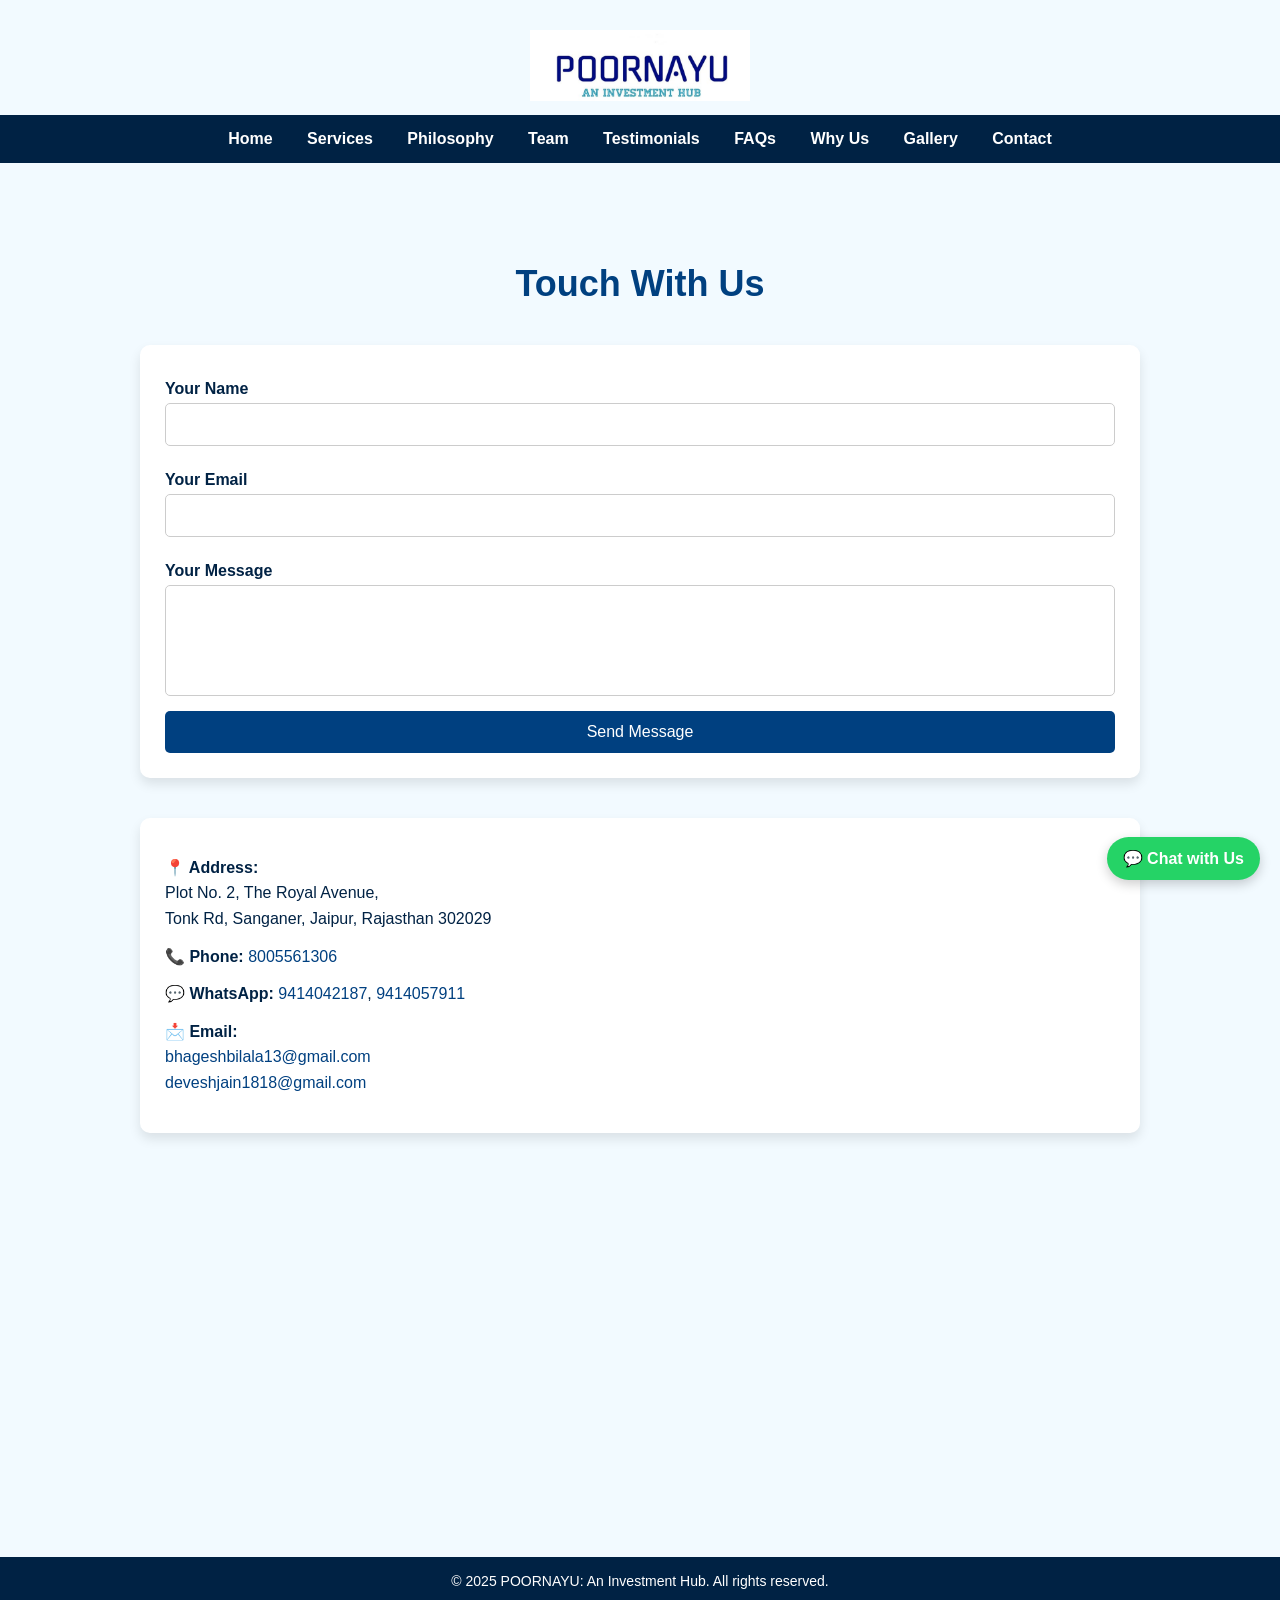
==== contact.html @ cb8642b4 "Add files via upload" ====
<!DOCTYPE html>
<html lang="en">
<head>
  <meta charset="UTF-8" />
  <meta name="viewport" content="width=device-width, initial-scale=1.0"/>
  <title>Touch With Us - POORNAYU</title>
  <style>
    body {
      margin: 0;
      font-family: "Segoe UI", sans-serif;
      background: #f2faff;
      color: #002244;
    }

    .logo-container {
      text-align: center;
      padding: 30px 0 10px;
    }

    .logo-container img {
      width: 220px;
      height: auto;
    }

    header nav {
      background: #002244;
      text-align: center;
      padding: 15px 0;
    }

    nav a {
      color: white;
      text-decoration: none;
      margin: 0 15px;
      font-weight: bold;
      font-size: 16px;
    }

    .contact-section {
      max-width: 1000px;
      margin: 50px auto;
      padding: 20px;
      animation: fadeInUp 1s ease forwards;
    }

    .contact-section h2 {
      font-size: 36px;
      text-align: center;
      margin-bottom: 40px;
      color: #004080;
    }

    .contact-boxes {
      display: flex;
      flex-wrap: wrap;
      gap: 40px;
      justify-content: space-between;
    }

    .contact-info, .contact-form {
      flex: 1 1 45%;
      background: #fff;
      border-radius: 10px;
      padding: 25px;
      box-shadow: 0 6px 12px rgba(0,0,0,0.1);
      animation: fadeInUp 1.2s ease forwards;
    }

    .contact-info p {
      font-size: 16px;
      margin: 12px 0;
      line-height: 1.6;
    }

    .contact-info a {
      color: #004080;
      text-decoration: none;
      font-weight: 500;
    }

    .contact-form form {
      display: flex;
      flex-direction: column;
    }

    .contact-form label {
      font-weight: 600;
      margin: 10px 0 5px;
    }

    .contact-form input,
    .contact-form textarea {
      padding: 12px;
      font-size: 15px;
      border-radius: 5px;
      border: 1px solid #ccc;
      margin-bottom: 15px;
      resize: none;
    }

    .contact-form button {
      background: #004080;
      color: white;
      padding: 12px;
      font-size: 16px;
      border: none;
      border-radius: 5px;
      cursor: pointer;
      transition: background 0.3s ease;
    }

    .contact-form button:hover {
      background: #0066cc;
    }

    .map {
      margin-top: 40px;
      border-radius: 10px;
      overflow: hidden;
      box-shadow: 0 4px 10px rgba(0,0,0,0.1);
      animation: fadeInUp 1.5s ease forwards;
    }

    iframe {
      width: 100%;
      height: 350px;
      border: none;
    }

    .success-message {
      background-color: #d4edda;
      border: 1px solid #c3e6cb;
      color: #155724;
      padding: 15px;
      border-radius: 6px;
      margin-top: 10px;
      display: none;
      text-align: center;
    }

    .whatsapp-float {
      position: fixed;
      bottom: 20px;
      right: 20px;
      background: #25d366;
      color: white;
      font-weight: bold;
      padding: 12px 16px;
      border-radius: 50px;
      text-decoration: none;
      box-shadow: 0 4px 12px rgba(0,0,0,0.2);
      z-index: 999;
      transition: background 0.3s ease;
    }

    .whatsapp-float:hover {
      background: #1ebc59;
    }

    footer {
      background: #002244;
      color: white;
      text-align: center;
      padding: 16px;
      margin-top: 50px;
      font-size: 14px;
    }

    @keyframes fadeInUp {
      0% { opacity: 0; transform: translateY(40px); }
      100% { opacity: 1; transform: translateY(0); }
    }

    @media (max-width: 768px) {
      .contact-boxes {
        flex-direction: column;
      }

      .whatsapp-float {
        right: 10px;
        bottom: 15px;
        font-size: 14px;
        padding: 10px 14px;
      }
    }
  </style>
</head>
<body>

  <div class="logo-container">
    <img src="logo.jpg" alt="POORNAYU Logo">
  </div>

  <header>
    <nav>
      <a href="index.html">Home</a>
      <a href="services.html">Services</a>
      <a href="philosophy.html">Philosophy</a>
      <a href="team.html">Team</a>
      <a href="testimonials.html">Testimonials</a>
      <a href="faqs.html">FAQs</a>
      <a href="why.html">Why Us</a>
      <a href="gallery.html">Gallery</a>
      <a href="contact.html">Contact</a>
    </nav>
  </header>

  <section class="contact-section">
    <h2>Touch With Us</h2>
    <div class="contact-boxes">
       <div class="contact-form">
        <form action="https://formspree.io/f/mwpbwllq" method="POST" id="contact-form">
          <label for="name">Your Name</label>
          <input type="text" id="name" name="name" required>

          <label for="email">Your Email</label>
          <input type="email" id="email" name="_replyto" required>

          <label for="message">Your Message</label>
          <textarea id="message" name="message" rows="5" required></textarea>

          <button type="submit">Send Message</button>
          <div class="success-message" id="success-message">✅ Thank you! Your message has been sent.</div>
        </form>
      </div>

      <div class="contact-info">

        <p><strong>📍 Address:</strong><br>Plot No. 2, The Royal Avenue,<br>Tonk Rd, Sanganer, Jaipur, Rajasthan 302029</p>
        <p><strong>📞 Phone:</strong> <a href="tel:8005561306">8005561306</a></p>
        <p><strong>💬 WhatsApp:</strong> <a href="https://wa.me/919414042187">9414042187</a>, <a href="https://wa.me/919414057911">9414057911</a></p>
        <p><strong>📩 Email:</strong><br>
          <a href="mailto:bhageshbilala13@gmail.com">bhageshbilala13@gmail.com</a><br>
          <a href="mailto:deveshjain1818@gmail.com">deveshjain1818@gmail.com</a>
        </p>
      </div>

     

    </div>

    <iframe
  src="https://www.google.com/maps/embed?pb=!1m18!1m12!1m3!1d3559.0654275391583!2d75.79684547532489!3d26.868793962197147!2m3!1f0!2f0!3f0!3m2!1i1024!2i768!4f13.1!3m3!1m2!1s0x396db580271be0a1%3A0x56fbd7ae4e7a84d9!2sThe%20Royal%20Avenue%2C%20Tonk%20Rd%2C%20Sanganer%2C%20Jaipur%2C%20Rajasthan%20302029!5e0!3m2!1sen!2sin!4v1719155676000!5m2!1sen!2sin"
  width="100%"
  height="350"
  style="border:0;"
  allowfullscreen=""
  loading="lazy"
  referrerpolicy="no-referrer-when-downgrade">
</iframe>

  </section>

  <a href="https://wa.me/919414042187" class="whatsapp-float" target="_blank">
    💬 Chat with Us
  </a>

  <footer>
    &copy; 2025 POORNAYU: An Investment Hub. All rights reserved.
  </footer>

  <script>
    const form = document.getElementById("contact-form");
    const successMessage = document.getElementById("success-message");

    form.addEventListener("submit", function (e) {
      e.preventDefault();

      const formData = new FormData(form);
      fetch(form.action, {
        method: "POST",
        body: formData,
        headers: { 'Accept': 'application/json' }
      })
      .then(response => {
        if (response.ok) {
          form.reset();
          successMessage.style.display = "block";
        } else {
          alert("Something went wrong. Please try again.");
        }
      });
    });
  </script>
</body>
</html>
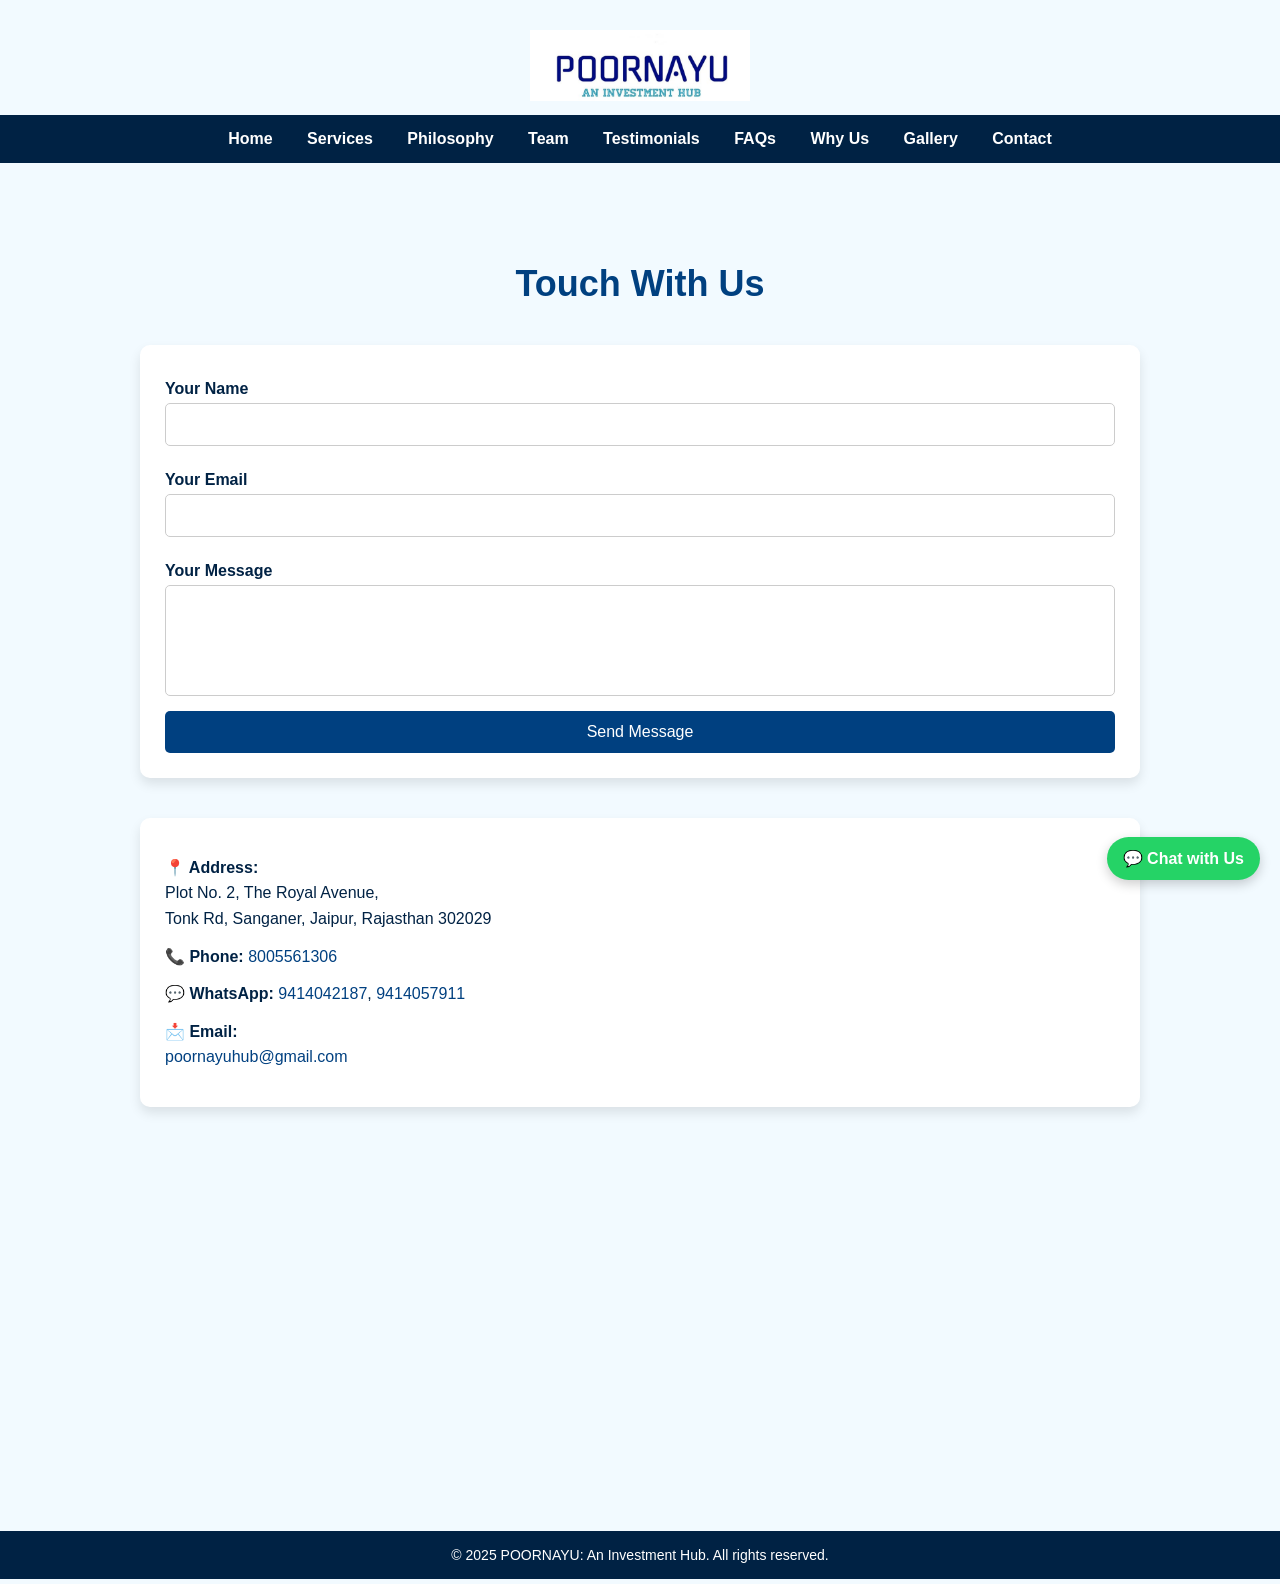
==== commit ee305fe4: "contact.html" ====
--- a/contact.html
+++ b/contact.html
@@ -230,8 +230,8 @@
         <p><strong>📞 Phone:</strong> <a href="tel:8005561306">8005561306</a></p>
         <p><strong>💬 WhatsApp:</strong> <a href="https://wa.me/919414042187">9414042187</a>, <a href="https://wa.me/919414057911">9414057911</a></p>
         <p><strong>📩 Email:</strong><br>
-          <a href="mailto:bhageshbilala13@gmail.com">bhageshbilala13@gmail.com</a><br>
-          <a href="mailto:deveshjain1818@gmail.com">deveshjain1818@gmail.com</a>
+          <a href="mailto:poornayuhub@gmail.com">poornayuhub@gmail.com</a><br>
+         
         </p>
       </div>
 
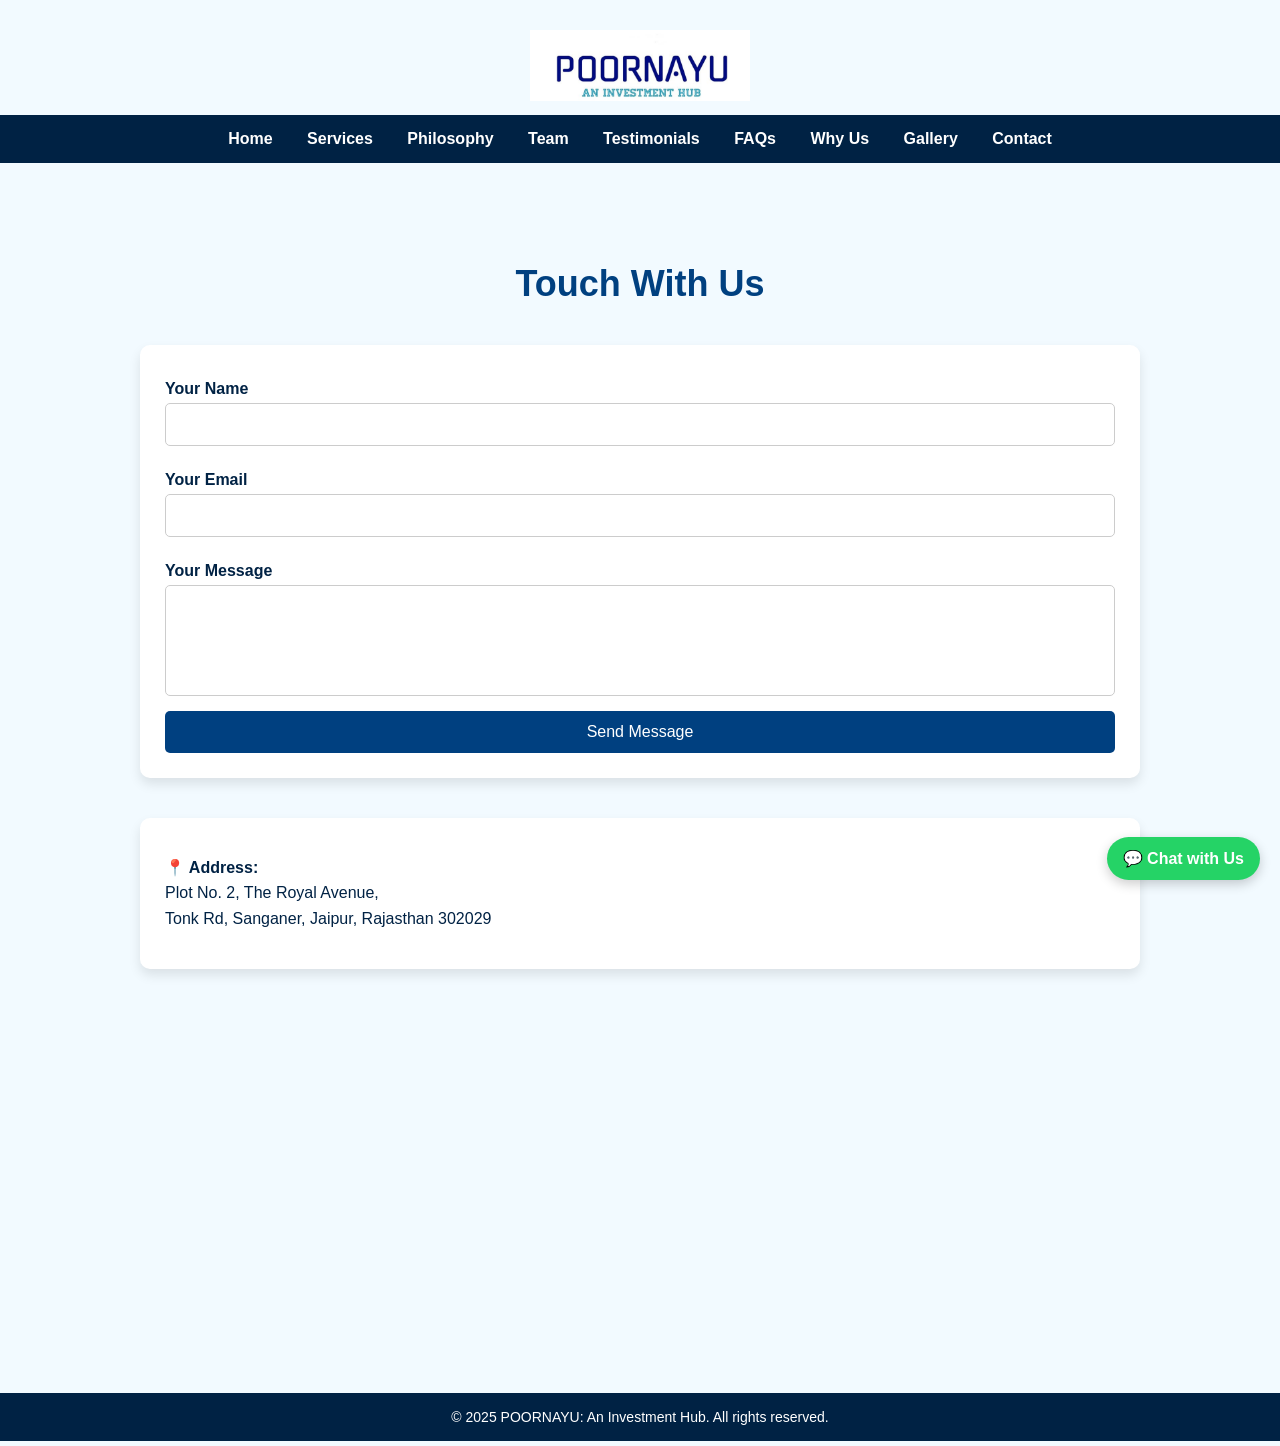
==== commit 6a83f616: "contact.html" ====
--- a/contact.html
+++ b/contact.html
@@ -227,13 +227,7 @@
       <div class="contact-info">
 
         <p><strong>📍 Address:</strong><br>Plot No. 2, The Royal Avenue,<br>Tonk Rd, Sanganer, Jaipur, Rajasthan 302029</p>
-        <p><strong>📞 Phone:</strong> <a href="tel:8005561306">8005561306</a></p>
-        <p><strong>💬 WhatsApp:</strong> <a href="https://wa.me/919414042187">9414042187</a>, <a href="https://wa.me/919414057911">9414057911</a></p>
-        <p><strong>📩 Email:</strong><br>
-          <a href="mailto:poornayuhub@gmail.com">poornayuhub@gmail.com</a><br>
-         
-        </p>
-      </div>
+         </div>
 
      
 
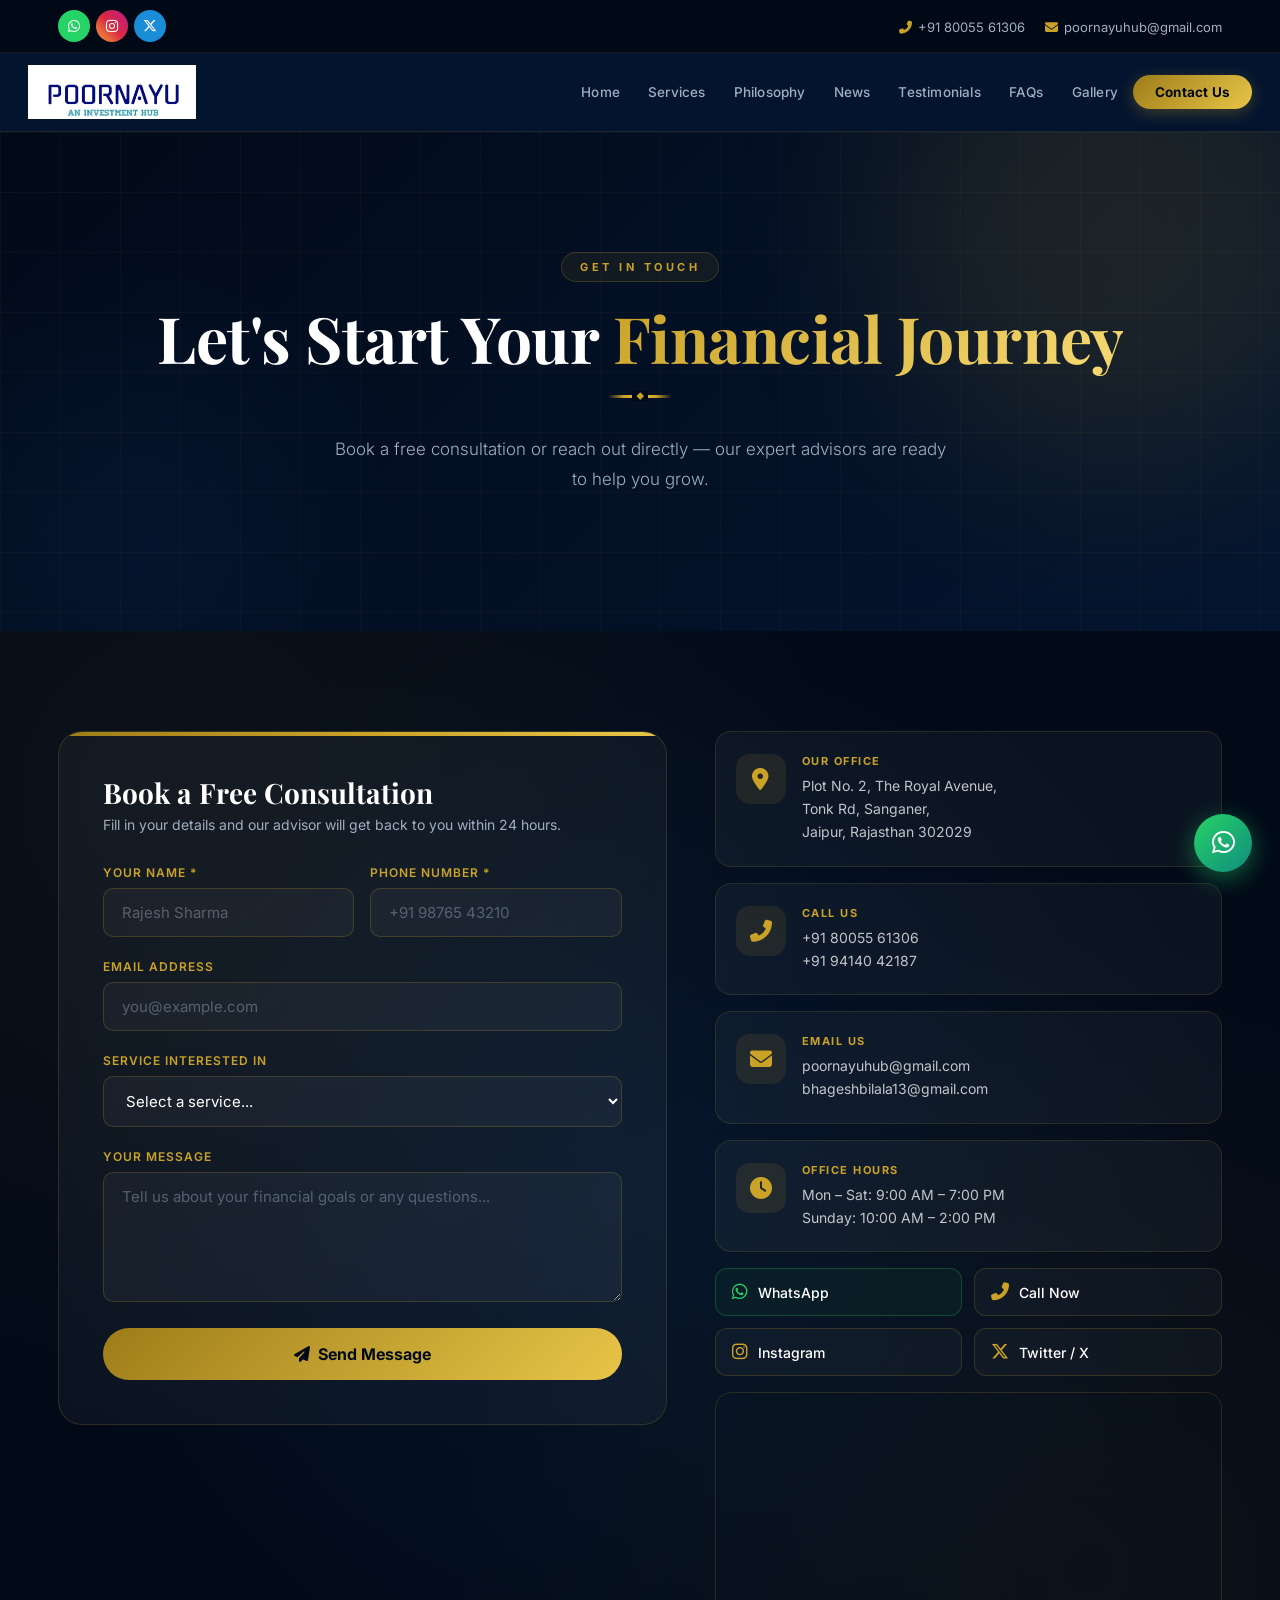
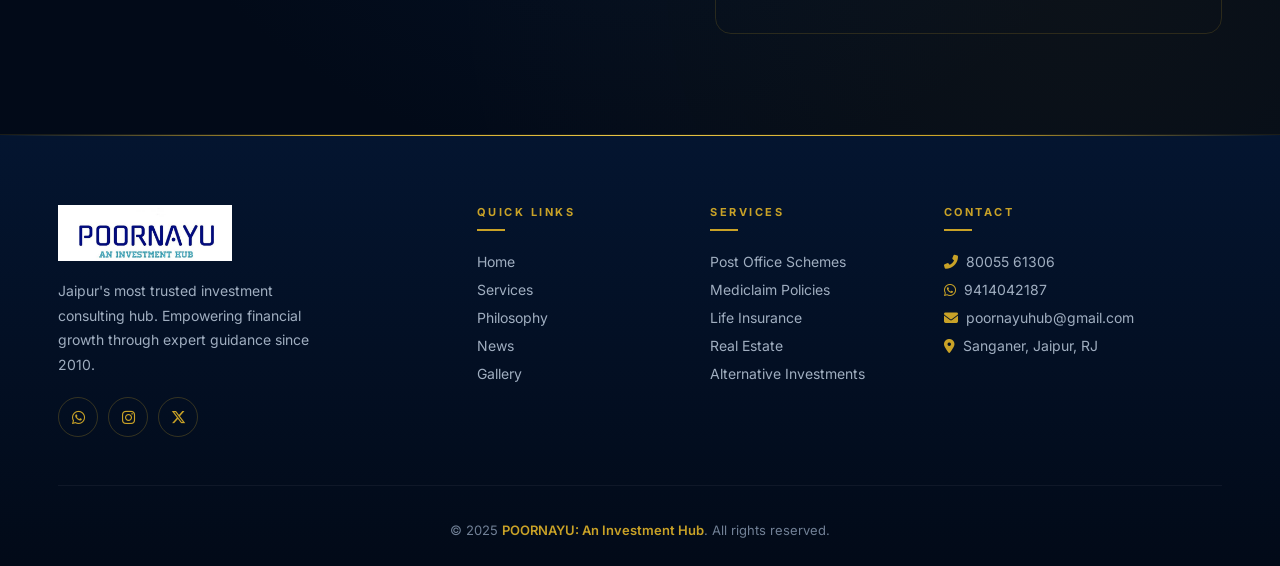
==== commit eba9c1e7: "Revamp contact.html with new design and features Updated the contact page with new styles, meta tags" ====
--- a/contact.html
+++ b/contact.html
@@ -1,280 +1,563 @@
 <!DOCTYPE html>
 <html lang="en">
+
 <head>
-  <meta charset="UTF-8" />
-  <meta name="viewport" content="width=device-width, initial-scale=1.0"/>
-  <title>Touch With Us - POORNAYU</title>
+  <meta charset="UTF-8">
+  <meta name="viewport" content="width=device-width, initial-scale=1.0">
+  <meta name="description"
+    content="Contact POORNAYU Investment Hub — book a free consultation, call us, or visit our Jaipur office.">
+  <title>Contact Us – POORNAYU Investment Hub</title>
+  <link
+    href="https://fonts.googleapis.com/css2?family=Cormorant+Garamond:wght@400;600;700&family=Inter:wght@300;400;500;600;700;800&family=Playfair+Display:wght@700;900&display=swap"
+    rel="stylesheet">
+  <link rel="stylesheet" href="https://cdnjs.cloudflare.com/ajax/libs/font-awesome/6.5.0/css/all.min.css">
+  <link rel="stylesheet" href="https://unpkg.com/aos@2.3.4/dist/aos.css">
+  <link rel="stylesheet" href="style.css">
   <style>
-    body {
-      margin: 0;
-      font-family: "Segoe UI", sans-serif;
-      background: #f2faff;
-      color: #002244;
-    }
-
-    .logo-container {
+    .contact-hero {
+      min-height: 52vh;
+      display: flex;
+      align-items: center;
+      justify-content: center;
       text-align: center;
-      padding: 30px 0 10px;
-    }
-
-    .logo-container img {
-      width: 220px;
-      height: auto;
-    }
-
-    header nav {
-      background: #002244;
+      position: relative;
+      background: linear-gradient(135deg, #020a18, #041530);
+      overflow: hidden;
+      padding: 120px 0 80px
+    }
+
+    .contact-hero-orb {
+      position: absolute;
+      border-radius: 50%;
+      filter: blur(90px);
+      opacity: .12;
+      pointer-events: none
+    }
+
+    .contact-hero-orb-1 {
+      width: 480px;
+      height: 480px;
+      background: var(--gold);
+      top: -140px;
+      right: -80px;
+      animation: orbF 11s ease-in-out infinite
+    }
+
+    .contact-hero-orb-2 {
+      width: 360px;
+      height: 360px;
+      background: #1a4a8f;
+      bottom: -80px;
+      left: -60px;
+      animation: orbF 15s ease-in-out infinite reverse
+    }
+
+    @keyframes orbF {
+
+      0%,
+      100% {
+        transform: translateY(0)
+      }
+
+      50% {
+        transform: translateY(-24px)
+      }
+    }
+
+    /* CONTACT LAYOUT */
+    .contact-layout {
+      display: grid;
+      grid-template-columns: 1.2fr 1fr;
+      gap: 48px;
+      align-items: start
+    }
+
+    /* FORM CARD */
+    .contact-form-card {
+      background: rgba(255, 255, 255, .04);
+      border: 1px solid rgba(201, 162, 39, .18);
+      border-radius: 24px;
+      padding: 44px;
+      position: relative;
+      overflow: hidden
+    }
+
+    .contact-form-card::before {
+      content: '';
+      position: absolute;
+      top: 0;
+      left: 0;
+      right: 0;
+      height: 4px;
+      background: linear-gradient(90deg, var(--gold-dark), var(--gold), var(--gold-light))
+    }
+
+    .contact-form-card h3 {
+      font-size: 28px;
+      margin-bottom: 6px;
+      color: var(--white)
+    }
+
+    .contact-form-card p {
+      font-size: 14px;
+      color: var(--text-muted);
+      margin-bottom: 32px
+    }
+
+    .form-row {
+      display: grid;
+      grid-template-columns: 1fr 1fr;
+      gap: 16px
+    }
+
+    .form-select {
+      background: rgba(255, 255, 255, .05);
+      border: 1px solid rgba(201, 162, 39, .25);
+      border-radius: 10px;
+      padding: 14px 18px;
+      color: var(--white);
+      font-size: 15px;
+      width: 100%;
+      outline: none;
+      transition: border-color .3s;
+      font-family: 'Inter', sans-serif
+    }
+
+    .form-select:focus {
+      border-color: var(--gold)
+    }
+
+    .form-select option {
+      background: #041530
+    }
+
+    .form-submit-btn {
+      width: 100%;
+      padding: 16px;
+      background: linear-gradient(135deg, var(--gold-dark), var(--gold-light));
+      color: var(--navy);
+      font-family: 'Inter', sans-serif;
+      font-size: 16px;
+      font-weight: 700;
+      border: none;
+      border-radius: 50px;
+      cursor: pointer;
+      transition: var(--transition);
+      margin-top: 8px;
+      display: flex;
+      align-items: center;
+      justify-content: center;
+      gap: 8px
+    }
+
+    .form-submit-btn:hover {
+      transform: translateY(-2px);
+      box-shadow: 0 8px 24px rgba(201, 162, 39, .4)
+    }
+
+    .form-submit-btn:disabled {
+      opacity: .6;
+      cursor: not-allowed
+    }
+
+    .success-box {
+      display: none;
+      background: rgba(34, 197, 94, .1);
+      border: 1px solid rgba(34, 197, 94, .3);
+      border-radius: 12px;
+      padding: 16px 20px;
+      margin-top: 16px;
       text-align: center;
-      padding: 15px 0;
-    }
-
-    nav a {
-      color: white;
-      text-decoration: none;
-      margin: 0 15px;
-      font-weight: bold;
-      font-size: 16px;
-    }
-
-    .contact-section {
-      max-width: 1000px;
-      margin: 50px auto;
-      padding: 20px;
-      animation: fadeInUp 1s ease forwards;
-    }
-
-    .contact-section h2 {
-      font-size: 36px;
+      color: #4ade80;
+      font-size: 15px
+    }
+
+    .error-box {
+      display: none;
+      background: rgba(239, 68, 68, .1);
+      border: 1px solid rgba(239, 68, 68, .3);
+      border-radius: 12px;
+      padding: 16px 20px;
+      margin-top: 16px;
       text-align: center;
-      margin-bottom: 40px;
-      color: #004080;
-    }
-
-    .contact-boxes {
-      display: flex;
-      flex-wrap: wrap;
-      gap: 40px;
-      justify-content: space-between;
-    }
-
-    .contact-info, .contact-form {
-      flex: 1 1 45%;
-      background: #fff;
-      border-radius: 10px;
-      padding: 25px;
-      box-shadow: 0 6px 12px rgba(0,0,0,0.1);
-      animation: fadeInUp 1.2s ease forwards;
-    }
-
-    .contact-info p {
-      font-size: 16px;
-      margin: 12px 0;
-      line-height: 1.6;
-    }
-
-    .contact-info a {
-      color: #004080;
-      text-decoration: none;
-      font-weight: 500;
-    }
-
-    .contact-form form {
+      color: #f87171;
+      font-size: 15px
+    }
+
+    /* INFO STACK */
+    .contact-info-stack {
       display: flex;
       flex-direction: column;
-    }
-
-    .contact-form label {
-      font-weight: 600;
-      margin: 10px 0 5px;
-    }
-
-    .contact-form input,
-    .contact-form textarea {
-      padding: 12px;
-      font-size: 15px;
-      border-radius: 5px;
-      border: 1px solid #ccc;
-      margin-bottom: 15px;
-      resize: none;
-    }
-
-    .contact-form button {
-      background: #004080;
-      color: white;
-      padding: 12px;
-      font-size: 16px;
+      gap: 16px
+    }
+
+    .info-card {
+      background: rgba(255, 255, 255, .04);
+      border: 1px solid rgba(201, 162, 39, .15);
+      border-radius: 16px;
+      padding: 22px 20px;
+      display: flex;
+      gap: 16px;
+      align-items: flex-start;
+      transition: var(--transition)
+    }
+
+    .info-card:hover {
+      border-color: rgba(201, 162, 39, .4);
+      transform: translateX(4px);
+      box-shadow: 0 8px 28px rgba(0, 0, 0, .2)
+    }
+
+    .info-icon {
+      width: 50px;
+      height: 50px;
+      background: rgba(201, 162, 39, .1);
+      border-radius: 14px;
+      display: flex;
+      align-items: center;
+      justify-content: center;
+      font-size: 22px;
+      color: var(--gold);
+      flex-shrink: 0;
+      transition: var(--transition)
+    }
+
+    .info-card:hover .info-icon {
+      background: var(--gold);
+      color: var(--navy)
+    }
+
+    .info-card h4 {
+      font-family: 'Inter', sans-serif;
+      font-size: 11px;
+      font-weight: 700;
+      letter-spacing: 1.5px;
+      text-transform: uppercase;
+      color: var(--gold);
+      margin-bottom: 6px
+    }
+
+    .info-card p,
+    .info-card a {
+      font-size: 14px;
+      color: rgba(255, 255, 255, .75);
+      line-height: 1.65;
+      text-decoration: none;
+      display: block
+    }
+
+    .info-card a:hover {
+      color: var(--gold)
+    }
+
+    .map-wrap {
+      border-radius: 16px;
+      overflow: hidden;
+      border: 1px solid rgba(201, 162, 39, .18);
+      margin-top: 16px
+    }
+
+    .map-wrap iframe {
+      width: 100%;
+      height: 240px;
       border: none;
-      border-radius: 5px;
-      cursor: pointer;
-      transition: background 0.3s ease;
-    }
-
-    .contact-form button:hover {
-      background: #0066cc;
-    }
-
-    .map {
-      margin-top: 40px;
-      border-radius: 10px;
-      overflow: hidden;
-      box-shadow: 0 4px 10px rgba(0,0,0,0.1);
-      animation: fadeInUp 1.5s ease forwards;
-    }
-
-    iframe {
-      width: 100%;
-      height: 350px;
-      border: none;
-    }
-
-    .success-message {
-      background-color: #d4edda;
-      border: 1px solid #c3e6cb;
-      color: #155724;
-      padding: 15px;
-      border-radius: 6px;
-      margin-top: 10px;
-      display: none;
-      text-align: center;
-    }
-
-    .whatsapp-float {
-      position: fixed;
-      bottom: 20px;
-      right: 20px;
-      background: #25d366;
-      color: white;
-      font-weight: bold;
-      padding: 12px 16px;
-      border-radius: 50px;
+      display: block
+    }
+
+    /* QUICK CONNECT */
+    .quick-connect {
+      display: grid;
+      grid-template-columns: 1fr 1fr;
+      gap: 12px;
+      margin-top: 16px
+    }
+
+    .qc-btn {
+      display: flex;
+      align-items: center;
+      gap: 10px;
+      padding: 14px 16px;
+      border-radius: 12px;
+      border: 1px solid rgba(201, 162, 39, .2);
+      background: rgba(255, 255, 255, .03);
+      color: var(--white);
+      font-size: 14px;
+      font-weight: 500;
       text-decoration: none;
-      box-shadow: 0 4px 12px rgba(0,0,0,0.2);
-      z-index: 999;
-      transition: background 0.3s ease;
-    }
-
-    .whatsapp-float:hover {
-      background: #1ebc59;
-    }
-
-    footer {
-      background: #002244;
-      color: white;
-      text-align: center;
-      padding: 16px;
-      margin-top: 50px;
-      font-size: 14px;
-    }
-
-    @keyframes fadeInUp {
-      0% { opacity: 0; transform: translateY(40px); }
-      100% { opacity: 1; transform: translateY(0); }
-    }
-
-    @media (max-width: 768px) {
-      .contact-boxes {
-        flex-direction: column;
+      transition: var(--transition);
+      font-family: 'Inter', sans-serif
+    }
+
+    .qc-btn i {
+      font-size: 18px;
+      color: var(--gold)
+    }
+
+    .qc-btn:hover {
+      border-color: var(--gold);
+      background: rgba(201, 162, 39, .08);
+      transform: translateY(-2px)
+    }
+
+    .qc-btn.wa-btn {
+      border-color: rgba(37, 211, 102, .25);
+      background: rgba(37, 211, 102, .05)
+    }
+
+    .qc-btn.wa-btn i {
+      color: #25D366
+    }
+
+    .qc-btn.wa-btn:hover {
+      border-color: #25D366;
+      background: rgba(37, 211, 102, .1)
+    }
+
+    @media(max-width:1024px) {
+      .contact-layout {
+        grid-template-columns: 1fr
       }
-
-      .whatsapp-float {
-        right: 10px;
-        bottom: 15px;
-        font-size: 14px;
-        padding: 10px 14px;
+    }
+
+    @media(max-width:480px) {
+      .form-row {
+        grid-template-columns: 1fr
+      }
+
+      .contact-form-card {
+        padding: 28px 20px
+      }
+
+      .quick-connect {
+        grid-template-columns: 1fr
       }
     }
   </style>
 </head>
+
 <body>
-
-  <div class="logo-container">
-    <img src="logo.jpg" alt="POORNAYU Logo">
+  <div class="top-bar">
+    <div class="container top-bar-inner">
+      <div class="top-social"><a href="https://wa.me/919414042187" target="_blank" class="wa"><i
+            class="fab fa-whatsapp"></i></a><a href="https://www.instagram.com/bhageshbilala" target="_blank"
+          class="ig"><i class="fab fa-instagram"></i></a><a href="https://x.com/bhagesh_13" target="_blank"
+          class="tw"><i class="fab fa-x-twitter"></i></a></div>
+      <div class="top-contact"><a href="tel:+918005561306"><i class="fas fa-phone-alt"></i>+91 80055 61306</a><a
+          href="mailto:poornayuhub@gmail.com"><i class="fas fa-envelope"></i>poornayuhub@gmail.com</a></div>
+    </div>
   </div>
-
-  <header>
-    <nav>
-      <a href="index.html">Home</a>
-      <a href="services.html">Services</a>
-      <a href="philosophy.html">Philosophy</a>
-      <a href="team.html">Team</a>
-      <a href="testimonials.html">Testimonials</a>
-      <a href="faqs.html">FAQs</a>
-      <a href="why.html">Why Us</a>
-      <a href="gallery.html">Gallery</a>
-      <a href="contact.html">Contact</a>
-    </nav>
-  </header>
-
-  <section class="contact-section">
-    <h2>Touch With Us</h2>
-    <div class="contact-boxes">
-       <div class="contact-form">
-        <form action="https://formspree.io/f/mwpbwllq" method="POST" id="contact-form">
-          <label for="name">Your Name</label>
-          <input type="text" id="name" name="name" required>
-
-          <label for="email">Your Email</label>
-          <input type="email" id="email" name="_replyto" required>
-
-          <label for="message">Your Message</label>
-          <textarea id="message" name="message" rows="5" required></textarea>
-
-          <button type="submit">Send Message</button>
-          <div class="success-message" id="success-message">✅ Thank you! Your message has been sent.</div>
-        </form>
+  <nav class="main-nav" id="main-nav">
+    <div class="nav-inner">
+      <a href="index.html" class="nav-logo"><img src="logo.jpg" alt="POORNAYU"></a>
+      <div class="nav-links" id="nav-links"><a href="index.html">Home</a><a href="services.html">Services</a><a
+          href="philosophy.html">Philosophy</a><a href="news.html">News</a><a
+          href="testimonials.html">Testimonials</a><a href="faqs.html">FAQs</a><a
+          href="gallery.html">Gallery</a><a href="contact.html" class="nav-cta active">Contact Us</a></div>
+      <div class="nav-hamburger" onclick="document.getElementById('nav-links').classList.toggle('open')">
+        <span></span><span></span><span></span></div>
+    </div>
+  </nav>
+
+  <!-- HERO -->
+  <section class="contact-hero">
+    <div class="contact-hero-orb contact-hero-orb-1"></div>
+    <div class="contact-hero-orb contact-hero-orb-2"></div>
+    <div
+      style="position:absolute;inset:0;background-image:linear-gradient(rgba(201,162,39,.04) 1px,transparent 1px),linear-gradient(90deg,rgba(201,162,39,.04) 1px,transparent 1px);background-size:60px 60px">
+    </div>
+    <div class="container" style="position:relative;z-index:2">
+      <div class="section-tag" data-aos="fade-up">Get In Touch</div>
+      <h1 class="section-title" style="font-size:clamp(36px,5vw,66px)" data-aos="fade-up" data-aos-delay="100">Let's
+        Start Your <span>Financial Journey</span></h1>
+      <div class="gold-divider" data-aos="fade-up" data-aos-delay="150"></div>
+      <p class="section-subtitle" data-aos="fade-up" data-aos-delay="200">Book a free consultation or reach out directly
+        — our expert advisors are ready to help you grow.</p>
+    </div>
+  </section>
+
+  <!-- MAIN SECTION -->
+  <section class="section-pad bg-pattern">
+    <div class="container">
+      <div class="contact-layout">
+
+        <!-- FORM -->
+        <div class="contact-form-card" data-aos="fade-right">
+          <h3>Book a Free Consultation</h3>
+          <p>Fill in your details and our advisor will get back to you within 24 hours.</p>
+          <form id="contact-form" action="https://formspree.io/f/mwpbwllq" method="POST">
+            <div class="form-row">
+              <div class="form-group"><label for="name">Your Name *</label><input type="text" id="name" name="name"
+                  placeholder="Rajesh Sharma" required></div>
+              <div class="form-group"><label for="phone">Phone Number *</label><input type="tel" id="phone" name="phone"
+                  placeholder="+91 98765 43210" required></div>
+            </div>
+            <div class="form-group"><label for="email">Email Address</label><input type="email" id="email"
+                name="_replyto" placeholder="you@example.com"></div>
+            <div class="form-group"><label for="service">Service Interested In</label>
+              <select id="service" name="service" class="form-select">
+                <option value="">Select a service...</option>
+                <option value="post-office">Post Office Schemes</option>
+                <option value="mediclaim">Mediclaim / Health Insurance</option>
+                <option value="life-insurance">Life Insurance</option>
+                <option value="vehicle-insurance">Vehicle Insurance</option>
+                <option value="real-estate">Real Estate Investment</option>
+                <option value="alternative">Alternative Investments</option>
+                <option value="media">Media & Advertising</option>
+                <option value="general">General Consultation</option>
+              </select>
+            </div>
+            <div class="form-group"><label for="message">Your Message</label><textarea id="message" name="message"
+                rows="4" placeholder="Tell us about your financial goals or any questions..."></textarea></div>
+            <button type="submit" class="form-submit-btn" id="submit-btn"><i class="fas fa-paper-plane"></i>Send
+              Message</button>
+            <div class="success-box" id="success-box">✅ Thank you! Your message has been received. We'll contact you
+              within 24 hours.</div>
+            <div class="error-box" id="error-box">❌ Oops! Something went wrong. Please WhatsApp us directly at +91 94140
+              42187.</div>
+          </form>
+        </div>
+
+        <!-- INFO -->
+        <div data-aos="fade-left">
+          <div class="contact-info-stack">
+            <div class="info-card">
+              <div class="info-icon"><i class="fas fa-map-marker-alt"></i></div>
+              <div>
+                <h4>Our Office</h4>
+                <p>Plot No. 2, The Royal Avenue,<br>Tonk Rd, Sanganer,<br>Jaipur, Rajasthan 302029</p>
+              </div>
+            </div>
+            <div class="info-card">
+              <div class="info-icon"><i class="fas fa-phone-alt"></i></div>
+              <div>
+                <h4>Call Us</h4><a href="tel:+918005561306">+91 80055 61306</a><a href="tel:+919414042187">+91 94140
+                  42187</a>
+              </div>
+            </div>
+            <div class="info-card">
+              <div class="info-icon"><i class="fas fa-envelope"></i></div>
+              <div>
+                <h4>Email Us</h4><a href="mailto:poornayuhub@gmail.com">poornayuhub@gmail.com</a><a
+                  href="mailto:bhageshbilala13@gmail.com">bhageshbilala13@gmail.com</a>
+              </div>
+            </div>
+            <div class="info-card">
+              <div class="info-icon"><i class="fas fa-clock"></i></div>
+              <div>
+                <h4>Office Hours</h4>
+                <p>Mon – Sat: 9:00 AM – 7:00 PM</p>
+                <p>Sunday: 10:00 AM – 2:00 PM</p>
+              </div>
+            </div>
+          </div>
+
+          <!-- Quick Connect -->
+          <div class="quick-connect">
+            <a href="https://wa.me/919414042187" class="qc-btn wa-btn" target="_blank"><i
+                class="fab fa-whatsapp"></i>WhatsApp</a>
+            <a href="tel:+918005561306" class="qc-btn"><i class="fas fa-phone-alt"></i>Call Now</a>
+            <a href="https://www.instagram.com/bhageshbilala" class="qc-btn" target="_blank"><i
+                class="fab fa-instagram"></i>Instagram</a>
+            <a href="https://x.com/bhagesh_13" class="qc-btn" target="_blank"><i class="fab fa-x-twitter"></i>Twitter /
+              X</a>
+          </div>
+
+          <!-- Map -->
+          <div class="map-wrap"><iframe
+              src="https://www.google.com/maps/embed?pb=!1m18!1m12!1m3!1d3559.0654275391583!2d75.79684547532489!3d26.868793962197147!2m3!1f0!2f0!3f0!3m2!1i1024!2i768!4f13.1!3m3!1m2!1s0x396db580271be0a1%3A0x56fbd7ae4e7a84d9!2sThe%20Royal%20Avenue%2C%20Tonk%20Rd%2C%20Sanganer%2C%20Jaipur%2C%20Rajasthan%20302029!5e0!3m2!1sen!2sin!4v1719155676000!5m2!1sen!2sin"
+              allowfullscreen loading="lazy" referrerpolicy="no-referrer-when-downgrade"></iframe></div>
+        </div>
+
       </div>
-
-      <div class="contact-info">
-
-        <p><strong>📍 Address:</strong><br>Plot No. 2, The Royal Avenue,<br>Tonk Rd, Sanganer, Jaipur, Rajasthan 302029</p>
-         </div>
-
-     
-
     </div>
-
-    <iframe
-  src="https://www.google.com/maps/embed?pb=!1m18!1m12!1m3!1d3559.0654275391583!2d75.79684547532489!3d26.868793962197147!2m3!1f0!2f0!3f0!3m2!1i1024!2i768!4f13.1!3m3!1m2!1s0x396db580271be0a1%3A0x56fbd7ae4e7a84d9!2sThe%20Royal%20Avenue%2C%20Tonk%20Rd%2C%20Sanganer%2C%20Jaipur%2C%20Rajasthan%20302029!5e0!3m2!1sen!2sin!4v1719155676000!5m2!1sen!2sin"
-  width="100%"
-  height="350"
-  style="border:0;"
-  allowfullscreen=""
-  loading="lazy"
-  referrerpolicy="no-referrer-when-downgrade">
-</iframe>
-
   </section>
 
-  <a href="https://wa.me/919414042187" class="whatsapp-float" target="_blank">
-    💬 Chat with Us
-  </a>
-
   <footer>
-    &copy; 2025 POORNAYU: An Investment Hub. All rights reserved.
+    <div class="container">
+      <div class="footer-grid">
+        <div class="footer-brand"><img src="logo.jpg" alt="POORNAYU Logo">
+          <p>Jaipur's most trusted investment consulting hub. Empowering financial growth through expert guidance since
+            2010.</p>
+          <div class="footer-social"><a href="https://wa.me/919414042187" target="_blank"><i
+                class="fab fa-whatsapp"></i></a><a href="https://www.instagram.com/bhageshbilala" target="_blank"><i
+                class="fab fa-instagram"></i></a><a href="https://x.com/bhagesh_13" target="_blank"><i
+                class="fab fa-x-twitter"></i></a></div>
+        </div>
+        <div class="footer-col">
+          <h4>Quick Links</h4><a href="index.html">Home</a><a href="services.html">Services</a><a
+            href="philosophy.html">Philosophy</a><a href="news.html">News</a><a href="gallery.html">Gallery</a>
+        </div>
+        <div class="footer-col">
+          <h4>Services</h4><a href="services.html">Post Office Schemes</a><a href="services.html">Mediclaim
+            Policies</a><a href="services.html">Life Insurance</a><a href="services.html">Real Estate</a><a
+            href="services.html">Alternative Investments</a>
+        </div>
+        <div class="footer-col">
+          <h4>Contact</h4><a href="tel:8005561306"><i class="fas fa-phone-alt"
+              style="margin-right:8px;color:var(--gold)"></i>80055 61306</a><a href="https://wa.me/919414042187"><i
+              class="fab fa-whatsapp" style="margin-right:8px;color:var(--gold)"></i>9414042187</a><a
+            href="mailto:poornayuhub@gmail.com"><i class="fas fa-envelope"
+              style="margin-right:8px;color:var(--gold)"></i>poornayuhub@gmail.com</a><a href="#"><i
+              class="fas fa-map-marker-alt" style="margin-right:8px;color:var(--gold)"></i>Sanganer, Jaipur, RJ</a>
+        </div>
+      </div>
+      <div class="footer-bottom">&copy; 2025 <span>POORNAYU: An Investment Hub</span>. All rights reserved.</div>
+    </div>
   </footer>
-
+  <a href="https://wa.me/919414042187" class="whatsapp-float" target="_blank"><i class="fab fa-whatsapp"></i></a>
+  <script src="https://unpkg.com/aos@2.3.4/dist/aos.js"></script>
   <script>
-    const form = document.getElementById("contact-form");
-    const successMessage = document.getElementById("success-message");
-
-    form.addEventListener("submit", function (e) {
+    AOS.init({ duration: 900, once: true, offset: 80 });
+    window.addEventListener('scroll', function () { document.getElementById('main-nav').classList.toggle('scrolled', window.scrollY > 60); });
+    var form = document.getElementById('contact-form');
+    var btn = document.getElementById('submit-btn');
+    var successBox = document.getElementById('success-box');
+    var errorBox = document.getElementById('error-box');
+    form.addEventListener('submit', function (e) {
       e.preventDefault();
-
-      const formData = new FormData(form);
-      fetch(form.action, {
-        method: "POST",
-        body: formData,
-        headers: { 'Accept': 'application/json' }
-      })
-      .then(response => {
-        if (response.ok) {
-          form.reset();
-          successMessage.style.display = "block";
-        } else {
-          alert("Something went wrong. Please try again.");
-        }
-      });
+      btn.disabled = true;
+      btn.innerHTML = '<i class="fas fa-spinner fa-spin"></i> Sending...';
+      var data = new FormData(form);
+      fetch(form.action, { method: 'POST', body: data, headers: { 'Accept': 'application/json' } })
+        .then(function (res) {
+          if (res.ok) { form.reset(); successBox.style.display = 'block'; errorBox.style.display = 'none'; btn.innerHTML = '<i class="fas fa-check"></i> Message Sent!'; }
+          else { throw new Error('Server error'); }
+        })
+        .catch(function () { errorBox.style.display = 'block'; successBox.style.display = 'none'; btn.innerHTML = '<i class="fas fa-paper-plane"></i> Send Message'; btn.disabled = false; });
     });
   </script>
+
+  <!-- BACK TO TOP -->
+  <button class="back-to-top" id="backToTop" aria-label="Back to top">
+    <i class="fas fa-chevron-up"></i>
+  </button>
+
+  <!-- STICKY MOBILE CTA -->
+  <div class="mobile-sticky-cta">
+    <a href="tel:+918005561306" class="cta-call"><i class="fas fa-phone-alt"></i>Call Now</a>
+    <a href="https://wa.me/919414042187" class="cta-wa" target="_blank"><i class="fab fa-whatsapp"></i>WhatsApp</a>
+  </div>
+
+  <script>
+    // Back to top
+    var btt = document.getElementById('backToTop');
+    if(btt){
+      window.addEventListener('scroll', function(){
+        btt.classList.toggle('visible', window.scrollY > 300);
+      });
+      btt.addEventListener('click', function(){
+        window.scrollTo({top:0, behavior:'smooth'});
+      });
+    }
+    // Hamburger X toggle
+    var ham = document.querySelector('.nav-hamburger');
+    var navLinks = document.getElementById('nav-links');
+    if(ham && navLinks){
+      ham.addEventListener('click', function(){
+        ham.classList.toggle('open');
+      });
+    }
+  </script>
 </body>
+
 </html>
--- a/style.css
+++ b/style.css
@@ -0,0 +1,1655 @@
+/* =========================================
+   POORNAYU — World-Class Design System v2
+   Premium Investment Consulting Website
+   ========================================= */
+
+@import url('https://fonts.googleapis.com/css2?family=Cormorant+Garamond:ital,wght@0,400;0,500;0,600;0,700;1,400;1,600&family=Inter:wght@300;400;500;600;700;800&family=Playfair+Display:wght@700;800;900&display=swap');
+
+/* ========== CSS VARIABLES ========== */
+:root {
+  /* Core Palette */
+  --navy: #020a18;
+  --navy-2: #041530;
+  --navy-3: #0a2547;
+  --navy-4: #061d3a;
+
+  /* Gold System */
+  --gold: #c9a227;
+  --gold-light: #e8c547;
+  --gold-lighter: #f5d770;
+  --gold-dark: #9e7d1a;
+  --gold-glow: rgba(201, 162, 39, 0.35);
+
+  /* Text */
+  --white: #ffffff;
+  --off-white: #f5f0e8;
+  --text-muted: #a0aec0;
+  --text-dim: #718096;
+
+  /* Glass */
+  --glass-bg: rgba(255, 255, 255, 0.04);
+  --glass-bg2: rgba(255, 255, 255, 0.07);
+  --glass-border: rgba(201, 162, 39, 0.18);
+  --glass-border2: rgba(201, 162, 39, 0.35);
+
+  /* Shadows */
+  --shadow-gold: 0 0 40px rgba(201, 162, 39, 0.18), 0 20px 60px rgba(0, 0, 0, 0.4);
+  --shadow-deep: 0 32px 80px rgba(0, 0, 0, 0.5), 0 8px 24px rgba(0, 0, 0, 0.3);
+  --shadow-card: 0 4px 24px rgba(0, 0, 0, 0.25);
+
+  /* Spacing & Shape */
+  --transition: 0.35s cubic-bezier(0.4, 0, 0.2, 1);
+  --transition-slow: 0.6s cubic-bezier(0.4, 0, 0.2, 1);
+  --radius: 16px;
+  --radius-sm: 10px;
+  --radius-lg: 24px;
+}
+
+/* ========== RESET ========== */
+*,
+*::before,
+*::after {
+  box-sizing: border-box;
+  margin: 0;
+  padding: 0;
+}
+
+html {
+  scroll-behavior: smooth;
+  font-size: 16px;
+}
+
+body {
+  font-family: 'Inter', sans-serif;
+  background: var(--navy);
+  color: var(--white);
+  min-height: 100vh;
+  overflow-x: hidden;
+  -webkit-font-smoothing: antialiased;
+}
+
+h1,
+h2,
+h3 {
+  font-family: 'Playfair Display', 'Cormorant Garamond', serif;
+  font-weight: 700;
+  line-height: 1.2;
+}
+
+h4,
+h5,
+h6 {
+  font-family: 'Cormorant Garamond', serif;
+  font-weight: 600;
+  line-height: 1.3;
+}
+
+a {
+  text-decoration: none;
+  color: inherit;
+}
+
+img {
+  max-width: 100%;
+  display: block;
+}
+
+ul {
+  list-style: none;
+}
+
+button,
+input,
+textarea,
+select {
+  font-family: inherit;
+}
+
+/* ========== SCROLLBAR ========== */
+::-webkit-scrollbar {
+  width: 5px;
+}
+
+::-webkit-scrollbar-track {
+  background: var(--navy);
+}
+
+::-webkit-scrollbar-thumb {
+  background: linear-gradient(180deg, var(--gold-dark), var(--gold));
+  border-radius: 3px;
+}
+
+/* ========== UTILITY ========== */
+.container {
+  max-width: 1220px;
+  margin: 0 auto;
+  padding: 0 28px;
+}
+
+.section-pad {
+  padding: 100px 0;
+}
+
+.text-center {
+  text-align: center;
+}
+
+.flex {
+  display: flex;
+}
+
+.items-center {
+  align-items: center;
+}
+
+.justify-center {
+  justify-content: center;
+}
+
+/* ========== SECTION HEADINGS ========== */
+.section-tag {
+  display: inline-flex;
+  align-items: center;
+  gap: 8px;
+  font-family: 'Inter', sans-serif;
+  font-size: 11px;
+  font-weight: 700;
+  letter-spacing: 3.5px;
+  text-transform: uppercase;
+  color: var(--gold);
+  background: rgba(201, 162, 39, 0.08);
+  border: 1px solid rgba(201, 162, 39, 0.22);
+  padding: 7px 18px;
+  border-radius: 50px;
+  margin-bottom: 18px;
+  position: relative;
+  overflow: hidden;
+}
+
+.section-tag::before {
+  content: '';
+  position: absolute;
+  top: 0;
+  left: -100%;
+  width: 60%;
+  height: 100%;
+  background: linear-gradient(90deg, transparent, rgba(201, 162, 39, 0.15), transparent);
+  animation: sweep 3s infinite;
+}
+
+@keyframes sweep {
+  0% {
+    left: -100%;
+  }
+
+  100% {
+    left: 200%;
+  }
+}
+
+.section-title {
+  font-size: clamp(30px, 4.5vw, 56px);
+  color: var(--white);
+  margin-bottom: 18px;
+  letter-spacing: -0.5px;
+}
+
+.section-title span {
+  color: transparent;
+  background: linear-gradient(135deg, var(--gold), var(--gold-lighter), var(--gold));
+  background-size: 200% auto;
+  -webkit-background-clip: text;
+  -webkit-text-fill-color: transparent;
+  background-clip: text;
+  animation: shimmer-text 4s linear infinite;
+}
+
+@keyframes shimmer-text {
+  0% {
+    background-position: 0% center;
+  }
+
+  100% {
+    background-position: 200% center;
+  }
+}
+
+.section-subtitle {
+  font-size: 17px;
+  color: var(--text-muted);
+  max-width: 620px;
+  margin: 0 auto 56px;
+  line-height: 1.8;
+  font-weight: 300;
+}
+
+/* ========== GOLD DIVIDER ========== */
+.gold-divider {
+  width: 64px;
+  height: 3px;
+  background: linear-gradient(90deg, transparent, var(--gold), var(--gold-light), var(--gold), transparent);
+  margin: 18px auto 36px;
+  border-radius: 2px;
+  position: relative;
+}
+
+.gold-divider::after {
+  content: '◆';
+  position: absolute;
+  top: 50%;
+  left: 50%;
+  transform: translate(-50%, -50%);
+  font-size: 8px;
+  color: var(--gold);
+  background: var(--navy);
+  padding: 0 4px;
+}
+
+/* ========== GLASS CARD ========== */
+.glass-card {
+  background: var(--glass-bg);
+  backdrop-filter: blur(20px);
+  -webkit-backdrop-filter: blur(20px);
+  border: 1px solid var(--glass-border);
+  border-radius: var(--radius);
+  transition: var(--transition);
+}
+
+.glass-card:hover {
+  transform: translateY(-8px);
+  border-color: var(--glass-border2);
+  box-shadow: var(--shadow-gold);
+}
+
+/* ========== BUTTONS ========== */
+.btn {
+  display: inline-flex;
+  align-items: center;
+  gap: 10px;
+  font-family: 'Inter', sans-serif;
+  font-size: 15px;
+  font-weight: 700;
+  padding: 15px 34px;
+  border-radius: 50px;
+  border: none;
+  cursor: pointer;
+  transition: var(--transition);
+  letter-spacing: 0.5px;
+  position: relative;
+  overflow: hidden;
+}
+
+.btn::after {
+  content: '';
+  position: absolute;
+  inset: 0;
+  background: rgba(255, 255, 255, 0.12);
+  opacity: 0;
+  transition: opacity 0.25s;
+}
+
+.btn:hover::after {
+  opacity: 1;
+}
+
+.btn-gold {
+  background: linear-gradient(135deg, var(--gold-dark) 0%, var(--gold) 40%, var(--gold-lighter) 100%);
+  color: var(--navy);
+  box-shadow: 0 4px 20px rgba(201, 162, 39, 0.3);
+}
+
+.btn-gold:hover {
+  transform: translateY(-3px);
+  box-shadow: 0 12px 36px rgba(201, 162, 39, 0.5);
+}
+
+.btn-outline {
+  background: transparent;
+  border: 2px solid var(--gold);
+  color: var(--gold);
+}
+
+.btn-outline:hover {
+  background: var(--gold);
+  color: var(--navy);
+  transform: translateY(-3px);
+  box-shadow: 0 8px 28px rgba(201, 162, 39, 0.35);
+}
+
+/* ========== TOP BAR ========== */
+.top-bar {
+  background: rgba(2, 10, 24, 0.98);
+  border-bottom: 1px solid rgba(201, 162, 39, 0.1);
+  padding: 10px 0;
+  position: relative;
+  z-index: 1001;
+}
+
+.top-bar-inner {
+  display: flex;
+  justify-content: space-between;
+  align-items: center;
+  flex-wrap: wrap;
+  gap: 10px;
+}
+
+.top-social a {
+  display: inline-flex;
+  align-items: center;
+  justify-content: center;
+  width: 32px;
+  height: 32px;
+  border-radius: 50%;
+  font-size: 14px;
+  margin-right: 6px;
+  transition: var(--transition);
+  color: #fff;
+}
+
+.top-social a.wa {
+  background: #25D366;
+}
+
+.top-social a.ig {
+  background: linear-gradient(45deg, #f09433, #e6683c, #dc2743, #cc2366, #bc1888);
+}
+
+.top-social a.tw {
+  background: #1a8cd8;
+}
+
+.top-social a:hover {
+  transform: scale(1.18) rotate(8deg);
+  box-shadow: 0 4px 16px rgba(0, 0, 0, 0.3);
+}
+
+.top-contact a {
+  color: var(--text-muted);
+  font-size: 13px;
+  margin-left: 20px;
+  transition: color var(--transition);
+  font-weight: 400;
+}
+
+.top-contact a:hover {
+  color: var(--gold);
+}
+
+.top-contact i {
+  color: var(--gold);
+  margin-right: 6px;
+}
+
+/* ========== NAVIGATION ========== */
+.main-nav {
+  position: sticky;
+  top: 0;
+  z-index: 1000;
+  background: rgba(4, 21, 48, 0.96);
+  backdrop-filter: blur(28px);
+  -webkit-backdrop-filter: blur(28px);
+  border-bottom: 1px solid rgba(201, 162, 39, 0.12);
+  transition: var(--transition);
+}
+
+.main-nav.scrolled {
+  background: rgba(2, 10, 24, 0.99);
+  box-shadow: 0 4px 30px rgba(0, 0, 0, 0.4);
+}
+
+.nav-inner {
+  display: flex;
+  justify-content: space-between;
+  align-items: center;
+  padding: 12px 28px;
+  max-width: 1300px;
+  margin: 0 auto;
+}
+
+.nav-logo img {
+  height: 54px;
+  width: auto;
+  object-fit: contain;
+  transition: var(--transition);
+}
+
+.nav-logo:hover img {
+  transform: scale(1.05);
+}
+
+.nav-links {
+  display: flex;
+  align-items: center;
+  gap: 2px;
+}
+
+.nav-links a {
+  font-size: 13.5px;
+  font-weight: 500;
+  color: var(--text-muted);
+  padding: 8px 13px;
+  border-radius: 8px;
+  transition: var(--transition);
+  letter-spacing: 0.2px;
+  position: relative;
+}
+
+.nav-links a::after {
+  content: '';
+  position: absolute;
+  bottom: 3px;
+  left: 50%;
+  transform: translateX(-50%) scaleX(0);
+  width: 18px;
+  height: 2px;
+  background: linear-gradient(90deg, var(--gold), var(--gold-light));
+  border-radius: 1px;
+  transition: var(--transition);
+}
+
+.nav-links a:hover,
+.nav-links a.active {
+  color: var(--white);
+  background: rgba(201, 162, 39, 0.07);
+}
+
+.nav-links a:hover::after,
+.nav-links a.active::after {
+  transform: translateX(-50%) scaleX(1);
+}
+
+.nav-cta {
+  background: linear-gradient(135deg, var(--gold-dark), var(--gold-light)) !important;
+  color: var(--navy) !important;
+  font-weight: 700 !important;
+  border-radius: 50px !important;
+  padding: 9px 22px !important;
+  box-shadow: 0 4px 16px rgba(201, 162, 39, 0.3) !important;
+}
+
+.nav-cta::after {
+  display: none !important;
+}
+
+.nav-cta:hover {
+  transform: translateY(-2px) !important;
+  box-shadow: 0 8px 28px rgba(201, 162, 39, 0.5) !important;
+}
+
+/* Hamburger */
+.nav-hamburger {
+  display: none;
+  flex-direction: column;
+  gap: 5px;
+  cursor: pointer;
+  padding: 4px;
+}
+
+.nav-hamburger span {
+  display: block;
+  width: 24px;
+  height: 2px;
+  background: var(--gold);
+  border-radius: 2px;
+  transition: var(--transition);
+}
+
+/* ========== FLOATING ORBS (background decoration) ========== */
+.orb {
+  position: absolute;
+  border-radius: 50%;
+  filter: blur(80px);
+  pointer-events: none;
+  opacity: 0.12;
+  animation: orb-float 8s ease-in-out infinite;
+}
+
+.orb-1 {
+  width: 500px;
+  height: 500px;
+  background: radial-gradient(circle, var(--gold), transparent);
+  top: -100px;
+  right: -150px;
+  animation-delay: 0s;
+}
+
+.orb-2 {
+  width: 400px;
+  height: 400px;
+  background: radial-gradient(circle, #1a4a8f, transparent);
+  bottom: -100px;
+  left: -100px;
+  animation-delay: -4s;
+}
+
+@keyframes orb-float {
+
+  0%,
+  100% {
+    transform: translateY(0) scale(1);
+  }
+
+  50% {
+    transform: translateY(-30px) scale(1.05);
+  }
+}
+
+/* ========== TICKER STRIP ========== */
+.ticker-strip {
+  background: linear-gradient(90deg, rgba(201, 162, 39, 0.08), rgba(201, 162, 39, 0.04));
+  border-top: 1px solid rgba(201, 162, 39, 0.15);
+  border-bottom: 1px solid rgba(201, 162, 39, 0.15);
+  padding: 10px 0;
+  overflow: hidden;
+  position: relative;
+}
+
+.ticker-inner {
+  display: flex;
+  gap: 0;
+  white-space: nowrap;
+  animation: ticker 30s linear infinite;
+}
+
+.ticker-item {
+  display: inline-flex;
+  align-items: center;
+  gap: 10px;
+  padding: 0 40px;
+  font-size: 13px;
+  color: var(--text-muted);
+  font-weight: 500;
+}
+
+.ticker-item span {
+  color: var(--gold);
+  font-weight: 700;
+}
+
+.ticker-dot {
+  color: var(--gold);
+  font-size: 8px;
+}
+
+@keyframes ticker {
+  0% {
+    transform: translateX(0);
+  }
+
+  100% {
+    transform: translateX(-50%);
+  }
+}
+
+/* ========== BACKGROUND PATTERNS ========== */
+.bg-pattern {
+  background-image:
+    radial-gradient(circle at 15% 15%, rgba(201, 162, 39, 0.05) 0%, transparent 45%),
+    radial-gradient(circle at 85% 85%, rgba(201, 162, 39, 0.05) 0%, transparent 45%),
+    radial-gradient(circle at 50% 50%, rgba(10, 37, 71, 0.4) 0%, transparent 70%);
+}
+
+.bg-mesh {
+  background-image:
+    linear-gradient(rgba(201, 162, 39, 0.04) 1px, transparent 1px),
+    linear-gradient(90deg, rgba(201, 162, 39, 0.04) 1px, transparent 1px);
+  background-size: 60px 60px;
+}
+
+/* ========== PREMIUM STAT CARD ========== */
+.stat-card {
+  text-align: center;
+  padding: 36px 24px;
+  background: var(--glass-bg);
+  border: 1px solid var(--glass-border);
+  border-radius: var(--radius);
+  position: relative;
+  overflow: hidden;
+  transition: var(--transition);
+}
+
+.stat-card::before {
+  content: '';
+  position: absolute;
+  bottom: 0;
+  left: 0;
+  right: 0;
+  height: 3px;
+  background: linear-gradient(90deg, transparent, var(--gold), transparent);
+  opacity: 0;
+  transition: opacity var(--transition);
+}
+
+.stat-card:hover {
+  transform: translateY(-6px);
+  border-color: var(--glass-border2);
+  box-shadow: var(--shadow-gold);
+}
+
+.stat-card:hover::before {
+  opacity: 1;
+}
+
+.stat-num {
+  font-family: 'Playfair Display', serif;
+  font-size: 54px;
+  font-weight: 900;
+  background: linear-gradient(135deg, var(--gold), var(--gold-lighter));
+  -webkit-background-clip: text;
+  -webkit-text-fill-color: transparent;
+  background-clip: text;
+  line-height: 1;
+  margin-bottom: 8px;
+}
+
+.stat-label {
+  font-size: 13px;
+  color: var(--text-muted);
+  font-weight: 500;
+  letter-spacing: 0.5px;
+}
+
+/* ========== INPUTS ========== */
+.form-group {
+  margin-bottom: 22px;
+}
+
+.form-group label {
+  display: block;
+  font-size: 12px;
+  font-weight: 600;
+  color: var(--gold);
+  margin-bottom: 8px;
+  letter-spacing: 1px;
+  text-transform: uppercase;
+}
+
+.form-group input,
+.form-group textarea,
+.form-group select {
+  width: 100%;
+  background: rgba(255, 255, 255, 0.04);
+  border: 1px solid rgba(201, 162, 39, 0.22);
+  border-radius: var(--radius-sm);
+  padding: 14px 18px;
+  color: var(--white);
+  font-size: 15px;
+  transition: var(--transition);
+  outline: none;
+}
+
+.form-group input:focus,
+.form-group textarea:focus,
+.form-group select:focus {
+  border-color: var(--gold);
+  background: rgba(201, 162, 39, 0.04);
+  box-shadow: 0 0 0 3px rgba(201, 162, 39, 0.08);
+}
+
+.form-group input::placeholder,
+.form-group textarea::placeholder {
+  color: rgba(160, 174, 192, 0.45);
+}
+
+textarea {
+  resize: vertical;
+  min-height: 130px;
+}
+
+/* ========== FOOTER ========== */
+footer {
+  background: linear-gradient(180deg, var(--navy-2) 0%, var(--navy) 100%);
+  border-top: 1px solid rgba(201, 162, 39, 0.12);
+  padding: 70px 0 28px;
+  position: relative;
+  overflow: hidden;
+}
+
+footer::before {
+  content: '';
+  position: absolute;
+  top: 0;
+  left: 0;
+  right: 0;
+  height: 1px;
+  background: linear-gradient(90deg, transparent, var(--gold), var(--gold-light), var(--gold), transparent);
+}
+
+.footer-grid {
+  display: grid;
+  grid-template-columns: 2fr 1fr 1fr 1.5fr;
+  gap: 48px;
+  padding-bottom: 48px;
+  border-bottom: 1px solid rgba(255, 255, 255, 0.05);
+  margin-bottom: 28px;
+}
+
+.footer-brand img {
+  height: 56px;
+  margin-bottom: 18px;
+}
+
+.footer-brand p {
+  color: var(--text-muted);
+  font-size: 14px;
+  line-height: 1.75;
+  max-width: 280px;
+}
+
+.footer-col h4 {
+  font-family: 'Inter', sans-serif;
+  font-size: 11px;
+  font-weight: 700;
+  letter-spacing: 2.5px;
+  text-transform: uppercase;
+  color: var(--gold);
+  margin-bottom: 22px;
+  position: relative;
+  padding-bottom: 12px;
+}
+
+.footer-col h4::after {
+  content: '';
+  position: absolute;
+  bottom: 0;
+  left: 0;
+  width: 28px;
+  height: 2px;
+  background: var(--gold);
+}
+
+.footer-col a {
+  display: block;
+  color: var(--text-muted);
+  font-size: 14px;
+  margin-bottom: 11px;
+  transition: var(--transition);
+  position: relative;
+  padding-left: 0;
+}
+
+.footer-col a:hover {
+  color: var(--gold);
+  padding-left: 8px;
+}
+
+.footer-social {
+  display: flex;
+  gap: 10px;
+  margin-top: 20px;
+}
+
+.footer-social a {
+  display: inline-flex;
+  align-items: center;
+  justify-content: center;
+  width: 40px;
+  height: 40px;
+  border-radius: 50%;
+  border: 1px solid rgba(201, 162, 39, 0.25);
+  color: var(--gold);
+  font-size: 15px;
+  transition: var(--transition);
+}
+
+.footer-social a:hover {
+  background: var(--gold);
+  color: var(--navy);
+  transform: translateY(-4px);
+  box-shadow: 0 6px 20px rgba(201, 162, 39, 0.35);
+}
+
+.footer-bottom {
+  text-align: center;
+  color: var(--text-dim);
+  font-size: 13px;
+  padding-top: 8px;
+}
+
+.footer-bottom span {
+  color: var(--gold);
+  font-weight: 600;
+}
+
+/* ========== WHATSAPP FLOAT ========== */
+.whatsapp-float {
+  position: fixed;
+  bottom: 28px;
+  right: 28px;
+  background: linear-gradient(135deg, #25D366, #128C7E);
+  color: white;
+  width: 58px;
+  height: 58px;
+  border-radius: 50%;
+  display: flex;
+  align-items: center;
+  justify-content: center;
+  font-size: 26px;
+  box-shadow: 0 6px 24px rgba(37, 211, 102, 0.45);
+  z-index: 999;
+  transition: var(--transition);
+  animation: pulse-wa 2.5s infinite;
+}
+
+.whatsapp-float:hover {
+  transform: scale(1.12) rotate(5deg);
+  box-shadow: 0 10px 36px rgba(37, 211, 102, 0.6);
+}
+
+@keyframes pulse-wa {
+
+  0%,
+  100% {
+    box-shadow: 0 6px 24px rgba(37, 211, 102, 0.45);
+  }
+
+  50% {
+    box-shadow: 0 6px 40px rgba(37, 211, 102, 0.75), 0 0 0 8px rgba(37, 211, 102, 0.08);
+  }
+}
+
+/* ========== AOS OVERRIDES ========== */
+[data-aos] {
+  pointer-events: none;
+}
+
+[data-aos].aos-animate {
+  pointer-events: auto;
+}
+
+/* ========== PAGE HERO (subpages) ========== */
+.page-hero {
+  background: linear-gradient(135deg, var(--navy-2) 0%, var(--navy-3) 100%);
+  border-bottom: 1px solid rgba(201, 162, 39, 0.12);
+  padding: 80px 0 70px;
+  text-align: center;
+  position: relative;
+  overflow: hidden;
+}
+
+.page-hero::before {
+  content: '';
+  position: absolute;
+  inset: 0;
+  background: radial-gradient(ellipse at center top, rgba(201, 162, 39, 0.1) 0%, transparent 65%);
+}
+
+.page-hero h1 {
+  font-size: clamp(34px, 5vw, 58px);
+  margin-bottom: 14px;
+}
+
+.page-hero p {
+  color: var(--text-muted);
+  font-size: 18px;
+}
+
+/* ========== PREMIUM BADGE ========== */
+.badge-gold {
+  display: inline-flex;
+  align-items: center;
+  gap: 6px;
+  background: linear-gradient(135deg, rgba(201, 162, 39, 0.15), rgba(201, 162, 39, 0.05));
+  border: 1px solid rgba(201, 162, 39, 0.3);
+  color: var(--gold-light);
+  font-size: 12px;
+  font-weight: 700;
+  letter-spacing: 1px;
+  padding: 5px 14px;
+  border-radius: 50px;
+}
+
+/* ========== ANIMATIONS ========== */
+@keyframes fadeInUp {
+  from {
+    opacity: 0;
+    transform: translateY(32px);
+  }
+
+  to {
+    opacity: 1;
+    transform: translateY(0);
+  }
+}
+
+@keyframes fadeInLeft {
+  from {
+    opacity: 0;
+    transform: translateX(-32px);
+  }
+
+  to {
+    opacity: 1;
+    transform: translateX(0);
+  }
+}
+
+@keyframes fadeInRight {
+  from {
+    opacity: 0;
+    transform: translateX(32px);
+  }
+
+  to {
+    opacity: 1;
+    transform: translateX(0);
+  }
+}
+
+@keyframes float {
+
+  0%,
+  100% {
+    transform: translateY(0);
+  }
+
+  50% {
+    transform: translateY(-12px);
+  }
+}
+
+@keyframes rotate-slow {
+  from {
+    transform: rotate(0deg);
+  }
+
+  to {
+    transform: rotate(360deg);
+  }
+}
+
+@keyframes glow-pulse {
+
+  0%,
+  100% {
+    box-shadow: 0 0 20px rgba(201, 162, 39, 0.2);
+  }
+
+  50% {
+    box-shadow: 0 0 40px rgba(201, 162, 39, 0.5);
+  }
+}
+
+/* ========== RESPONSIVE ========== */
+@media (max-width: 1024px) {
+  .footer-grid {
+    grid-template-columns: 1fr 1fr;
+  }
+}
+
+@media (max-width: 768px) {
+  .nav-links {
+    display: none;
+    position: absolute;
+    top: 100%;
+    left: 0;
+    right: 0;
+    flex-direction: column;
+    background: rgba(2, 10, 24, 0.99);
+    backdrop-filter: blur(28px);
+    padding: 20px;
+    gap: 4px;
+    border-bottom: 1px solid rgba(201, 162, 39, 0.15);
+    box-shadow: 0 20px 40px rgba(0, 0, 0, 0.4);
+  }
+
+  .nav-links.open {
+    display: flex;
+  }
+
+  .nav-hamburger {
+    display: flex;
+  }
+
+  .top-bar-inner {
+    flex-direction: column;
+    gap: 8px;
+    text-align: center;
+  }
+
+  .top-contact a {
+    margin-left: 10px;
+  }
+
+  .footer-grid {
+    grid-template-columns: 1fr;
+    gap: 32px;
+  }
+
+  .section-pad {
+    padding: 70px 0;
+  }
+}
+
+@media (max-width: 480px) {
+  .btn {
+    padding: 13px 26px;
+    font-size: 14px;
+  }
+
+  .top-contact {
+    display: flex;
+    flex-wrap: wrap;
+    justify-content: center;
+  }
+
+  .top-contact a {
+    margin: 4px 8px;
+  }
+
+  .container {
+    padding: 0 18px;
+  }
+}
+
+/* ========== EXTENDED MOBILE RESPONSIVE ========== */
+
+/* --- Why Us Grid --- */
+@media (max-width: 1024px) {
+  .why-grid {
+    grid-template-columns: repeat(2, 1fr) !important;
+  }
+}
+
+@media (max-width: 600px) {
+  .why-grid {
+    grid-template-columns: 1fr !important;
+  }
+}
+
+/* --- About Grid --- */
+@media (max-width: 900px) {
+  .about-grid {
+    grid-template-columns: 1fr;
+  }
+
+  .about-img-wrap {
+    max-width: 100%;
+    margin: 0 0 60px;
+  }
+}
+
+/* --- Stats Strip --- */
+@media (max-width: 640px) {
+  .stats-strip {
+    flex-wrap: wrap;
+    gap: 0;
+  }
+
+  .stat-item {
+    width: 50%;
+    padding: 20px 12px;
+    border-right: none !important;
+    border-bottom: 1px solid rgba(201, 162, 39, .15);
+  }
+
+  .stat-item .val {
+    font-size: 28px;
+  }
+}
+
+/* --- Hero Section Responsive --- */
+@media (max-width: 900px) {
+  .hero-visual {
+    max-width: 500px;
+    margin: 0 auto;
+  }
+
+  .hero-actions {
+    justify-content: center;
+  }
+}
+
+@media (max-width: 640px) {
+  .hv-mini-grid {
+    grid-template-columns: 1fr 1fr;
+  }
+}
+
+/* --- Services Grid --- */
+@media (max-width: 900px) {
+  .services-grid {
+    grid-template-columns: repeat(2, 1fr);
+  }
+}
+
+@media (max-width: 580px) {
+  .services-grid {
+    grid-template-columns: 1fr;
+  }
+}
+
+/* --- Section title clamp on mobile --- */
+@media (max-width: 640px) {
+  .section-title {
+    font-size: clamp(22px, 7vw, 36px);
+  }
+
+  .section-subtitle {
+    font-size: 14px;
+    margin-bottom: 36px;
+  }
+}
+
+/* ========== HAMBURGER X ANIMATION ========== */
+.nav-hamburger span {
+  transition: transform 0.35s ease, opacity 0.25s ease;
+  transform-origin: center;
+}
+
+.nav-links.open~.nav-hamburger span:nth-child(1),
+.nav-hamburger.open span:nth-child(1) {
+  transform: translateY(8px) rotate(45deg);
+}
+
+.nav-links.open~.nav-hamburger span:nth-child(2),
+.nav-hamburger.open span:nth-child(2) {
+  opacity: 0;
+  transform: scaleX(0);
+}
+
+.nav-links.open~.nav-hamburger span:nth-child(3),
+.nav-hamburger.open span:nth-child(3) {
+  transform: translateY(-8px) rotate(-45deg);
+}
+
+/* ========== BACK TO TOP BUTTON ========== */
+.back-to-top {
+  position: fixed;
+  bottom: 90px;
+  right: 24px;
+  width: 46px;
+  height: 46px;
+  background: linear-gradient(135deg, var(--gold-dark), var(--gold));
+  color: var(--navy);
+  border: none;
+  border-radius: 50%;
+  display: flex;
+  align-items: center;
+  justify-content: center;
+  font-size: 18px;
+  cursor: pointer;
+  z-index: 999;
+  opacity: 0;
+  visibility: hidden;
+  transform: translateY(16px);
+  transition: all 0.35s cubic-bezier(0.4, 0, 0.2, 1);
+  box-shadow: 0 6px 24px rgba(201, 162, 39, 0.4);
+}
+
+.back-to-top.visible {
+  opacity: 1;
+  visibility: visible;
+  transform: translateY(0);
+}
+
+.back-to-top:hover {
+  transform: translateY(-3px);
+  box-shadow: 0 10px 32px rgba(201, 162, 39, 0.55);
+}
+
+/* ========== STICKY MOBILE CTA ========== */
+.mobile-sticky-cta {
+  display: none;
+}
+
+@media (max-width: 768px) {
+  .mobile-sticky-cta {
+    display: flex;
+    position: fixed;
+    bottom: 0;
+    left: 0;
+    right: 0;
+    z-index: 998;
+    background: rgba(2, 10, 24, 0.97);
+    backdrop-filter: blur(16px);
+    border-top: 1px solid rgba(201, 162, 39, 0.2);
+    padding: 10px 16px;
+    gap: 10px;
+  }
+
+  .mobile-sticky-cta a {
+    flex: 1;
+    display: flex;
+    align-items: center;
+    justify-content: center;
+    gap: 8px;
+    padding: 12px 10px;
+    border-radius: 50px;
+    font-family: 'Inter', sans-serif;
+    font-size: 14px;
+    font-weight: 700;
+    text-decoration: none;
+    transition: var(--transition);
+  }
+
+  .mobile-sticky-cta .cta-call {
+    background: linear-gradient(135deg, var(--gold-dark), var(--gold));
+    color: var(--navy);
+  }
+
+  .mobile-sticky-cta .cta-wa {
+    background: rgba(37, 211, 102, 0.12);
+    border: 1.5px solid rgba(37, 211, 102, 0.4);
+    color: #25D366;
+  }
+
+  .mobile-sticky-cta .cta-call:hover {
+    box-shadow: 0 4px 18px rgba(201, 162, 39, 0.4);
+  }
+
+  .mobile-sticky-cta .cta-wa:hover {
+    background: rgba(37, 211, 102, 0.22);
+  }
+
+  /* Push WhatsApp float up so it clears the sticky bar */
+  .whatsapp-float {
+    bottom: 76px;
+  }
+
+  /* Push back-to-top above sticky bar */
+  .back-to-top {
+    bottom: 84px;
+  }
+
+  /* Page hero padding fix on mobile */
+  .page-hero {
+    padding: 70px 0 50px;
+  }
+
+  .page-hero h1 {
+    font-size: clamp(28px, 7vw, 46px);
+  }
+
+  /* Comparison table horizontal scroll */
+  .compare-table-wrap {
+    overflow-x: auto;
+    -webkit-overflow-scrolling: touch;
+    border-radius: 12px;
+  }
+
+  .compare-table {
+    min-width: 540px;
+  }
+
+  /* Newsletter */
+  .newsletter-wrap {
+    padding: 32px 20px;
+  }
+
+  .newsletter-form {
+    flex-direction: column;
+  }
+
+  .newsletter-form input {
+    min-width: unset;
+  }
+
+  /* Footer */
+  .footer-grid {
+    grid-template-columns: 1fr;
+    gap: 32px;
+  }
+
+  /* Top bar on mobile */
+  .top-bar-inner {
+    flex-direction: column;
+    gap: 8px;
+    text-align: center;
+  }
+
+  .top-contact a {
+    margin-left: 10px;
+  }
+
+  /* section padding */
+  .section-pad {
+    padding: 70px 0;
+  }
+}
+
+/* ========== SMALL PHONE ≤ 480px ========== */
+@media (max-width: 480px) {
+  .btn {
+    padding: 13px 26px;
+    font-size: 14px;
+  }
+
+  .top-contact {
+    display: flex;
+    flex-wrap: wrap;
+    justify-content: center;
+  }
+
+  .top-contact a {
+    margin: 4px 8px;
+  }
+
+  .container {
+    padding: 0 16px;
+  }
+
+  /* Nav logo */
+  .nav-logo img {
+    height: 44px;
+  }
+
+  /* Hero card */
+  .hv-main-card {
+    padding: 20px 16px;
+  }
+
+  .hv-num {
+    font-size: 40px;
+  }
+
+  .hv-mini {
+    padding: 14px 10px;
+  }
+
+  .hv-mini .mn {
+    font-size: 24px;
+  }
+
+  /* About badge safe position */
+  .about-badge {
+    bottom: -14px;
+    right: -8px;
+    padding: 14px 16px;
+  }
+
+  .about-badge .big {
+    font-size: 28px;
+  }
+
+  /* Stats */
+  .stat-item .val {
+    font-size: 26px;
+  }
+
+  .stats-row {
+    gap: 0;
+  }
+
+  /* Why card */
+  .why-card {
+    padding: 26px 18px;
+  }
+
+  /* Service card */
+  .service-card {
+    padding: 28px 20px;
+  }
+
+  /* Testimonial */
+  .testi-card {
+    padding: 26px 22px;
+  }
+
+  /* Footer bottom */
+  .footer-bottom {
+    font-size: 12px;
+    line-height: 1.6;
+  }
+
+  /* Founder namecard */
+  .founder-namecard-inner {
+    gap: 12px;
+    padding: 16px;
+  }
+
+  .fnc-avatar {
+    width: 46px;
+    height: 46px;
+    font-size: 19px;
+  }
+
+  .fnc-name {
+    font-size: 15px;
+  }
+
+  .fnc-role {
+    font-size: 10px;
+    letter-spacing: 1px;
+  }
+
+  .fnc-meta {
+    font-size: 11px;
+  }
+}
+
+/* ========== VERY SMALL PHONE ≤ 360px ========== */
+@media (max-width: 360px) {
+  .container {
+    padding: 0 12px;
+  }
+
+  .nav-inner {
+    padding: 10px 14px;
+  }
+
+  .nav-logo img {
+    height: 40px;
+  }
+
+  .section-title {
+    font-size: clamp(20px, 8vw, 30px);
+  }
+
+  .hv-mini-grid {
+    grid-template-columns: 1fr 1fr;
+    gap: 8px;
+  }
+
+  .btn {
+    padding: 12px 20px;
+    font-size: 13px;
+  }
+
+  .mobile-sticky-cta a {
+    font-size: 13px;
+    padding: 11px 8px;
+  }
+}
+
+@media (max-width: 600px) {
+  .why-grid {
+    grid-template-columns: 1fr !important;
+  }
+}
+
+/* --- About Grid --- */
+@media (max-width: 900px) {
+  .about-grid {
+    grid-template-columns: 1fr;
+  }
+
+  .about-img-wrap {
+    max-width: 500px;
+    margin: 0 auto;
+  }
+}
+
+/* --- Stats Strip --- */
+@media (max-width: 640px) {
+  .stats-strip {
+    flex-wrap: wrap;
+    gap: 0;
+  }
+
+  .stat-item {
+    width: 50%;
+    padding: 20px 12px;
+    border-right: none !important;
+    border-bottom: 1px solid rgba(201, 162, 39, .15);
+  }
+}
+
+/* --- Hero Responsive --- */
+@media (max-width: 900px) {
+  .hero-grid {
+    grid-template-columns: 1fr;
+    text-align: center;
+  }
+
+  .hero-visual {
+    max-width: 500px;
+    margin: 0 auto;
+  }
+
+  .hero-actions {
+    justify-content: center;
+  }
+}
+
+@media (max-width: 640px) {
+  .hero-mini-grid {
+    grid-template-columns: 1fr 1fr;
+  }
+}
+
+/* --- Services Grid --- */
+@media (max-width: 900px) {
+  .services-grid {
+    grid-template-columns: repeat(2, 1fr);
+  }
+}
+
+@media (max-width: 580px) {
+  .services-grid {
+    grid-template-columns: 1fr;
+  }
+}
+
+/* --- Section title clamp on mobile --- */
+@media (max-width: 640px) {
+  .section-title {
+    font-size: clamp(22px, 7vw, 36px);
+  }
+
+  .section-subtitle {
+    font-size: 14px;
+  }
+}
+
+/* ========== HAMBURGER X ANIMATION ========== */
+.nav-hamburger span {
+  transition: transform 0.35s ease, opacity 0.25s ease;
+  transform-origin: center;
+}
+
+.nav-links.open~.nav-hamburger span:nth-child(1),
+.nav-hamburger.open span:nth-child(1) {
+  transform: translateY(8px) rotate(45deg);
+}
+
+.nav-links.open~.nav-hamburger span:nth-child(2),
+.nav-hamburger.open span:nth-child(2) {
+  opacity: 0;
+  transform: scaleX(0);
+}
+
+.nav-links.open~.nav-hamburger span:nth-child(3),
+.nav-hamburger.open span:nth-child(3) {
+  transform: translateY(-8px) rotate(-45deg);
+}
+
+/* ========== BACK TO TOP BUTTON ========== */
+.back-to-top {
+  position: fixed;
+  bottom: 90px;
+  right: 24px;
+  width: 46px;
+  height: 46px;
+  background: linear-gradient(135deg, var(--gold-dark), var(--gold));
+  color: var(--navy);
+  border: none;
+  border-radius: 50%;
+  display: flex;
+  align-items: center;
+  justify-content: center;
+  font-size: 18px;
+  cursor: pointer;
+  z-index: 999;
+  opacity: 0;
+  visibility: hidden;
+  transform: translateY(16px);
+  transition: all 0.35s cubic-bezier(0.4, 0, 0.2, 1);
+  box-shadow: 0 6px 24px rgba(201, 162, 39, 0.4);
+}
+
+.back-to-top.visible {
+  opacity: 1;
+  visibility: visible;
+  transform: translateY(0);
+}
+
+.back-to-top:hover {
+  transform: translateY(-3px);
+  box-shadow: 0 10px 32px rgba(201, 162, 39, 0.55);
+}
+
+/* ========== STICKY MOBILE CTA ========== */
+.mobile-sticky-cta {
+  display: none;
+}
+
+@media (max-width: 768px) {
+  .mobile-sticky-cta {
+    display: flex;
+    position: fixed;
+    bottom: 0;
+    left: 0;
+    right: 0;
+    z-index: 998;
+    background: rgba(2, 10, 24, 0.97);
+    backdrop-filter: blur(16px);
+    border-top: 1px solid rgba(201, 162, 39, 0.2);
+    padding: 10px 16px;
+    gap: 10px;
+  }
+
+  .mobile-sticky-cta a {
+    flex: 1;
+    display: flex;
+    align-items: center;
+    justify-content: center;
+    gap: 8px;
+    padding: 12px 10px;
+    border-radius: 50px;
+    font-family: 'Inter', sans-serif;
+    font-size: 14px;
+    font-weight: 700;
+    text-decoration: none;
+    transition: var(--transition);
+  }
+
+  .mobile-sticky-cta .cta-call {
+    background: linear-gradient(135deg, var(--gold-dark), var(--gold));
+    color: var(--navy);
+  }
+
+  .mobile-sticky-cta .cta-wa {
+    background: rgba(37, 211, 102, 0.12);
+    border: 1.5px solid rgba(37, 211, 102, 0.4);
+    color: #25D366;
+  }
+
+  .mobile-sticky-cta .cta-call:hover {
+    box-shadow: 0 4px 18px rgba(201, 162, 39, 0.4);
+  }
+
+  .mobile-sticky-cta .cta-wa:hover {
+    background: rgba(37, 211, 102, 0.22);
+  }
+
+  /* Push WhatsApp float up so it clears the sticky bar */
+  .whatsapp-float {
+    bottom: 76px;
+  }
+
+  /* Push back-to-top above sticky bar */
+  .back-to-top {
+    bottom: 84px;
+  }
+}
